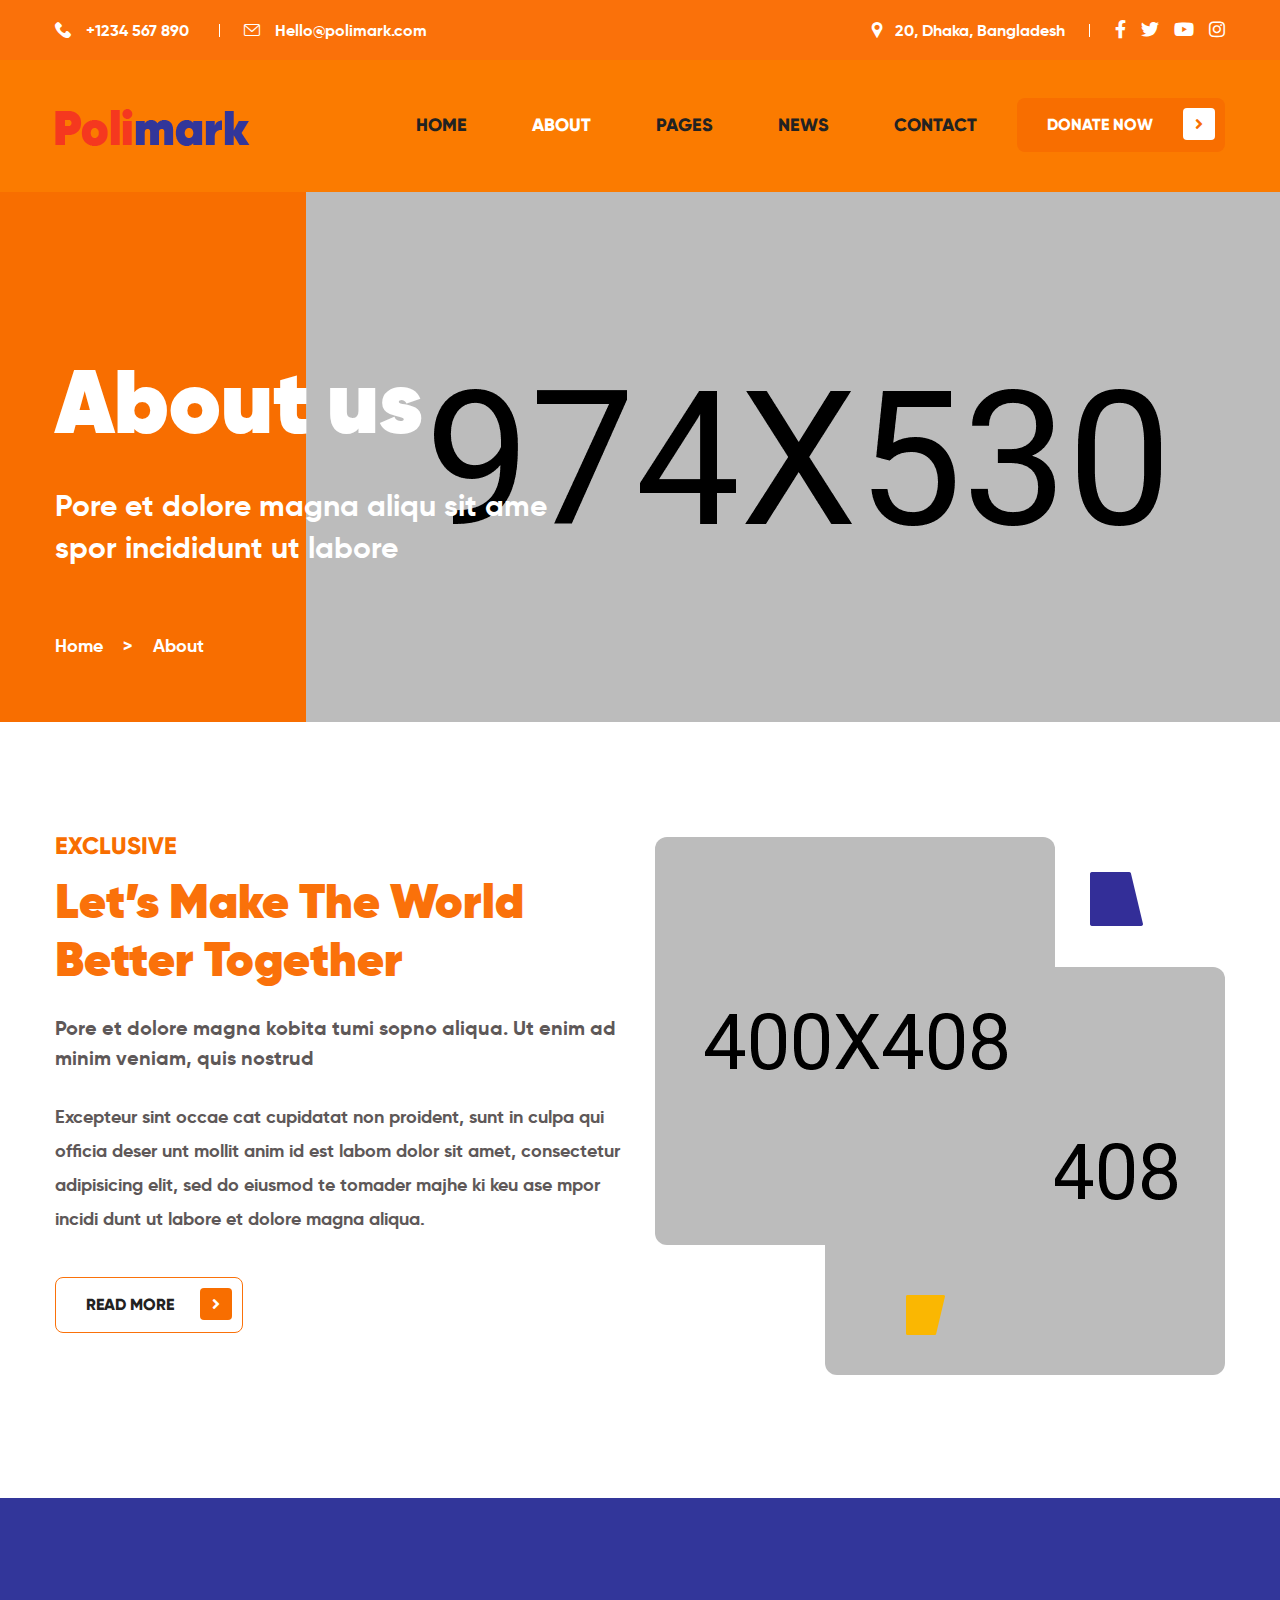
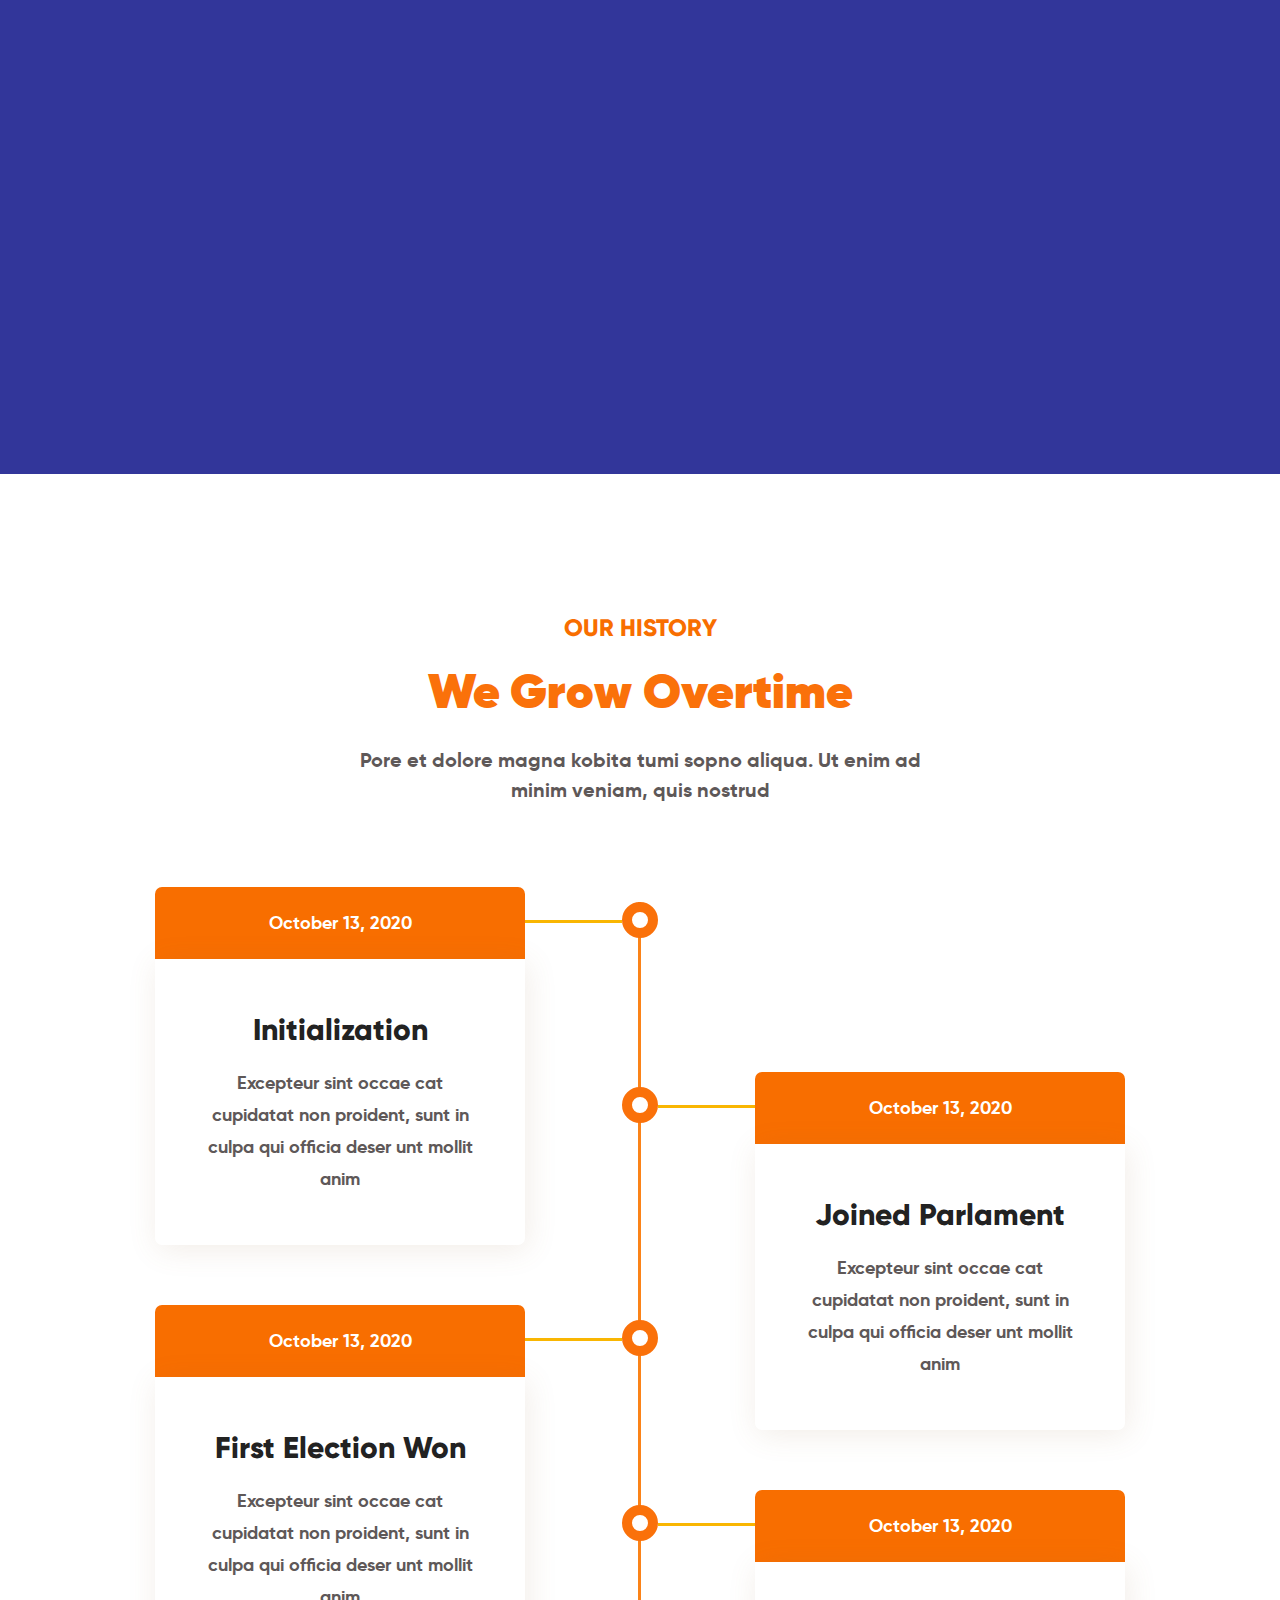
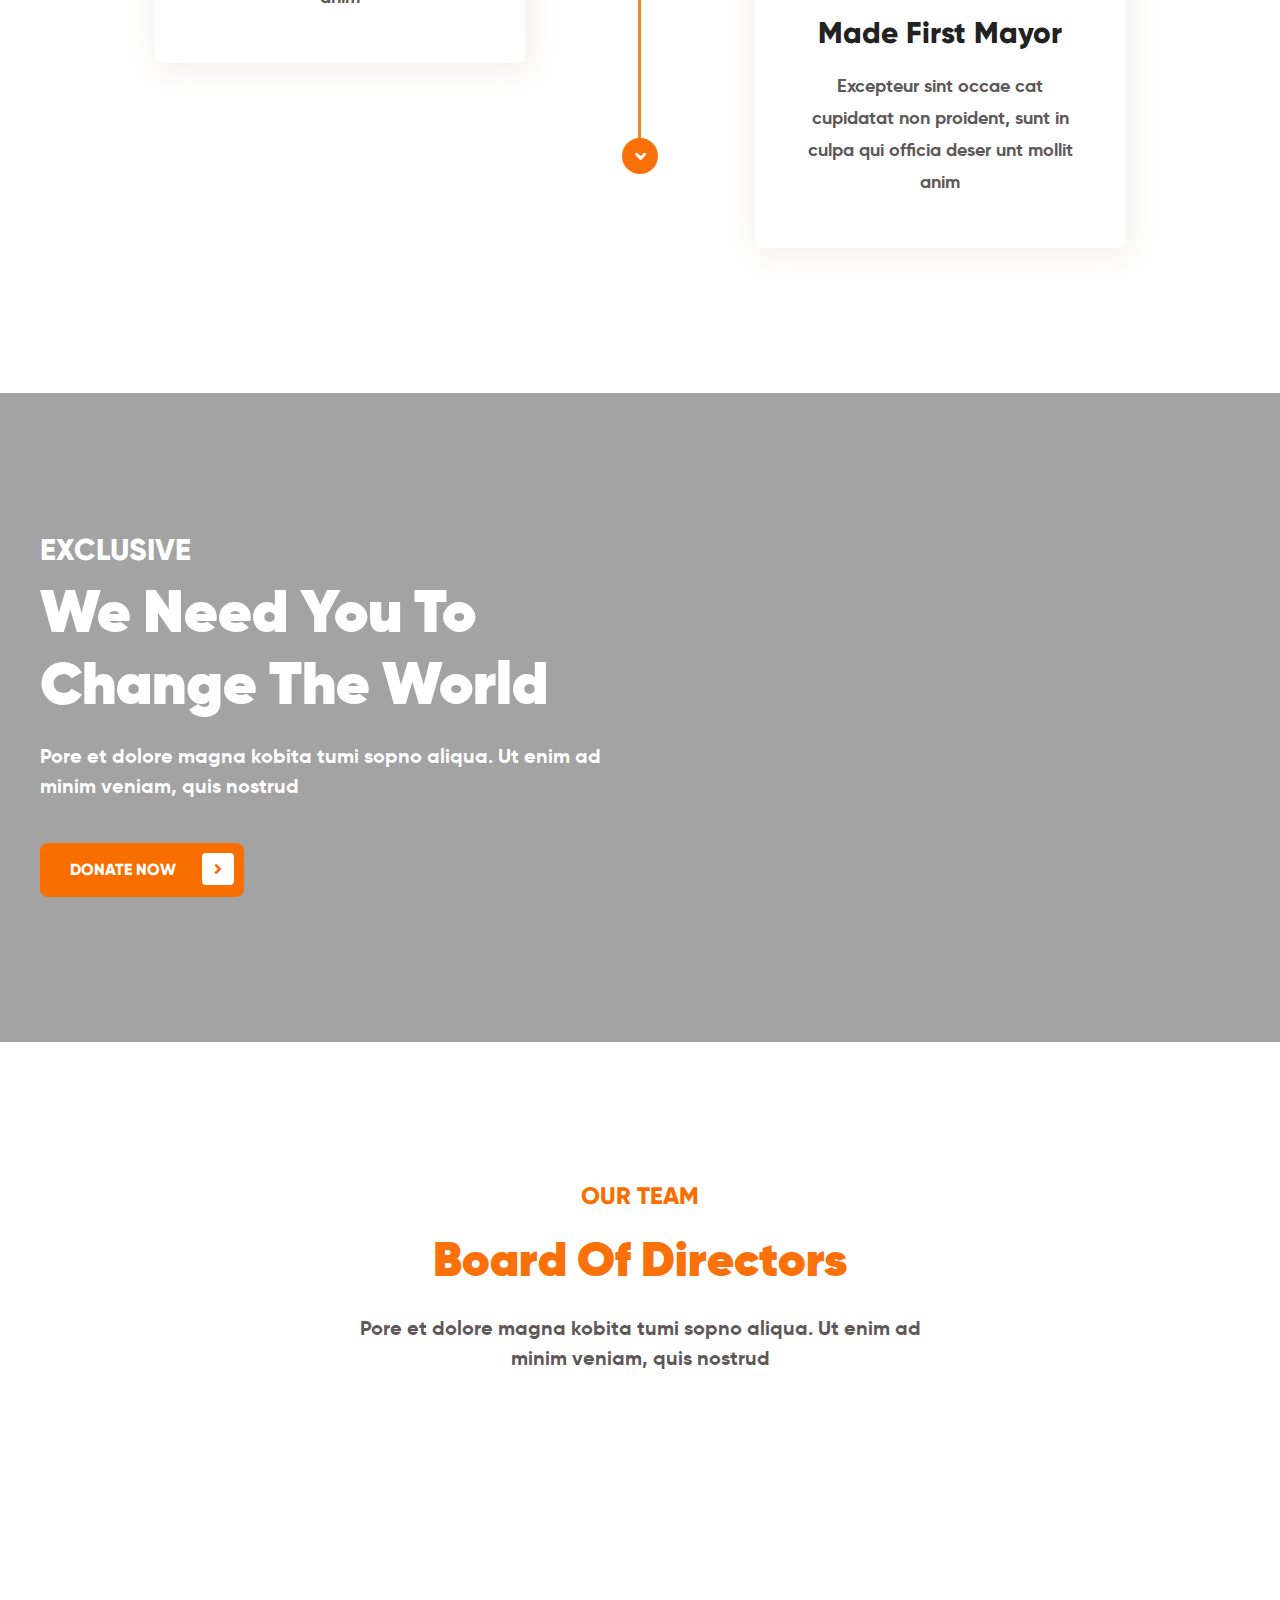
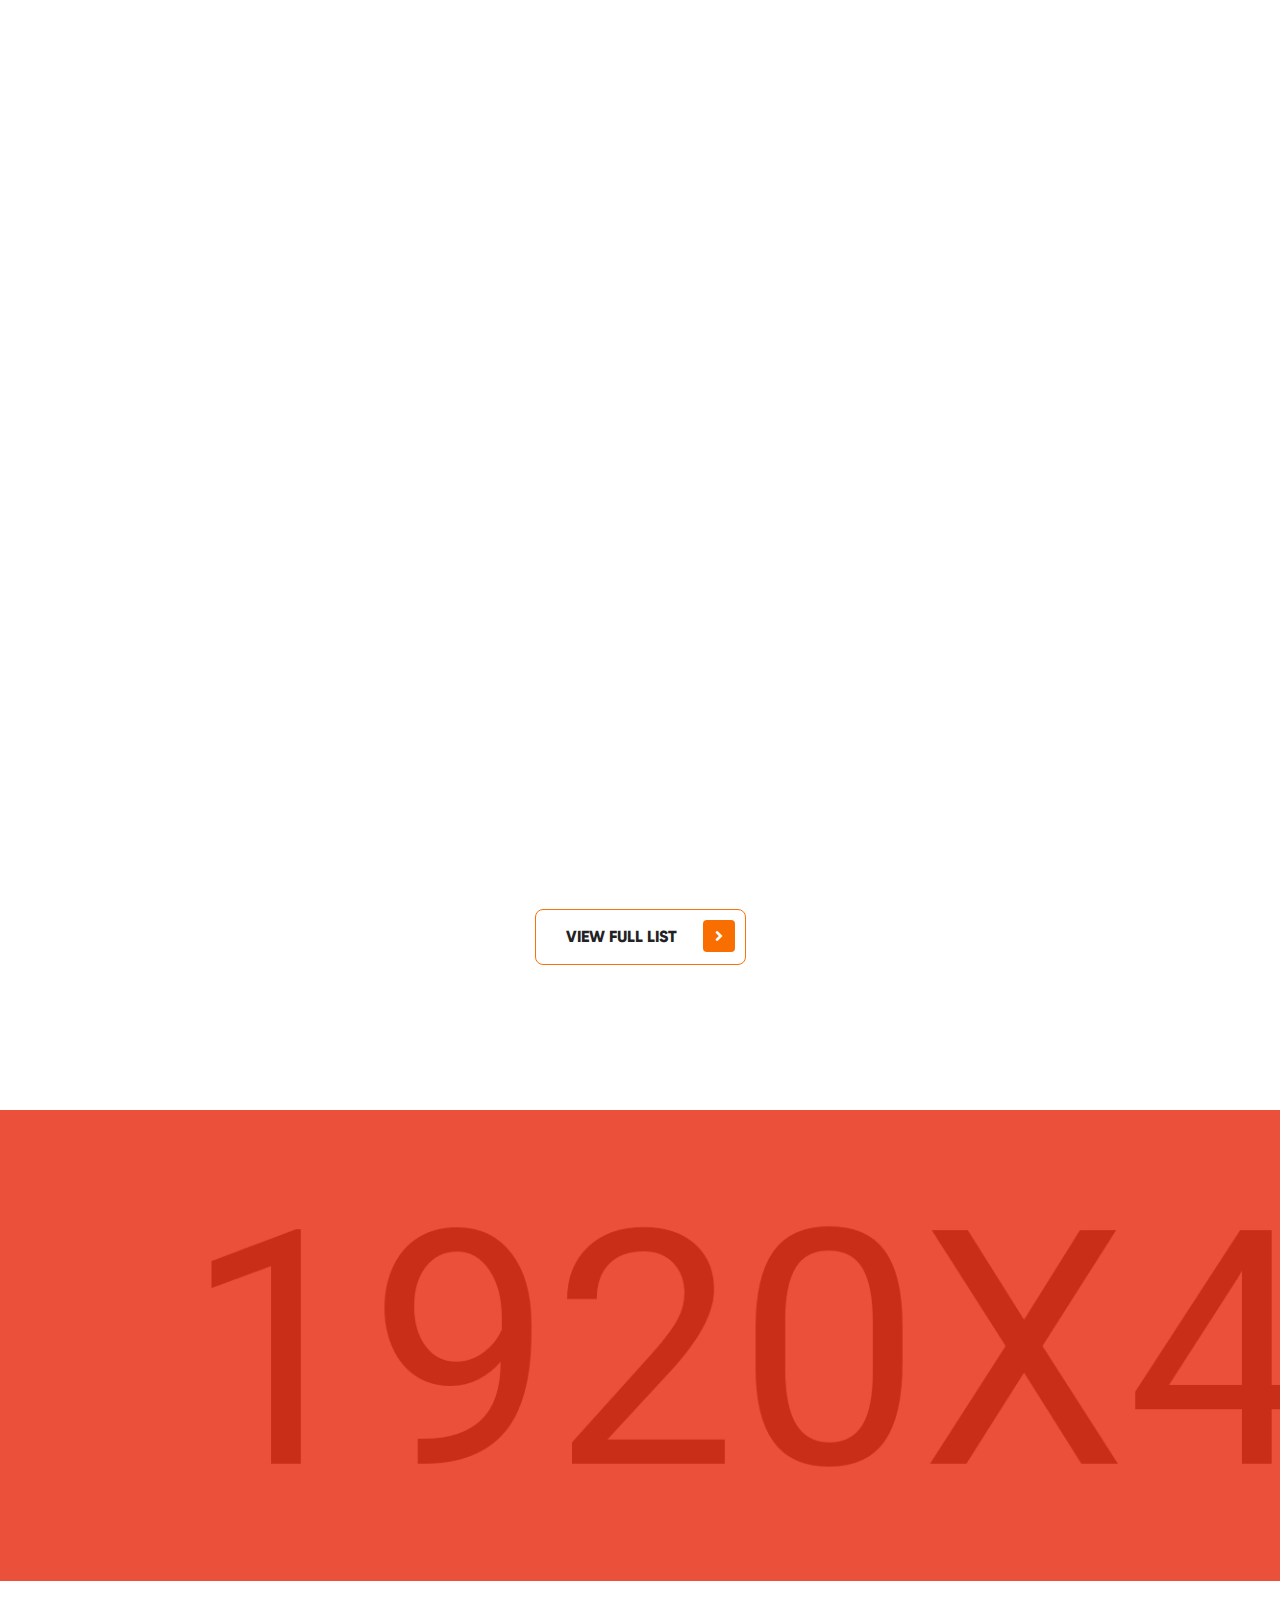
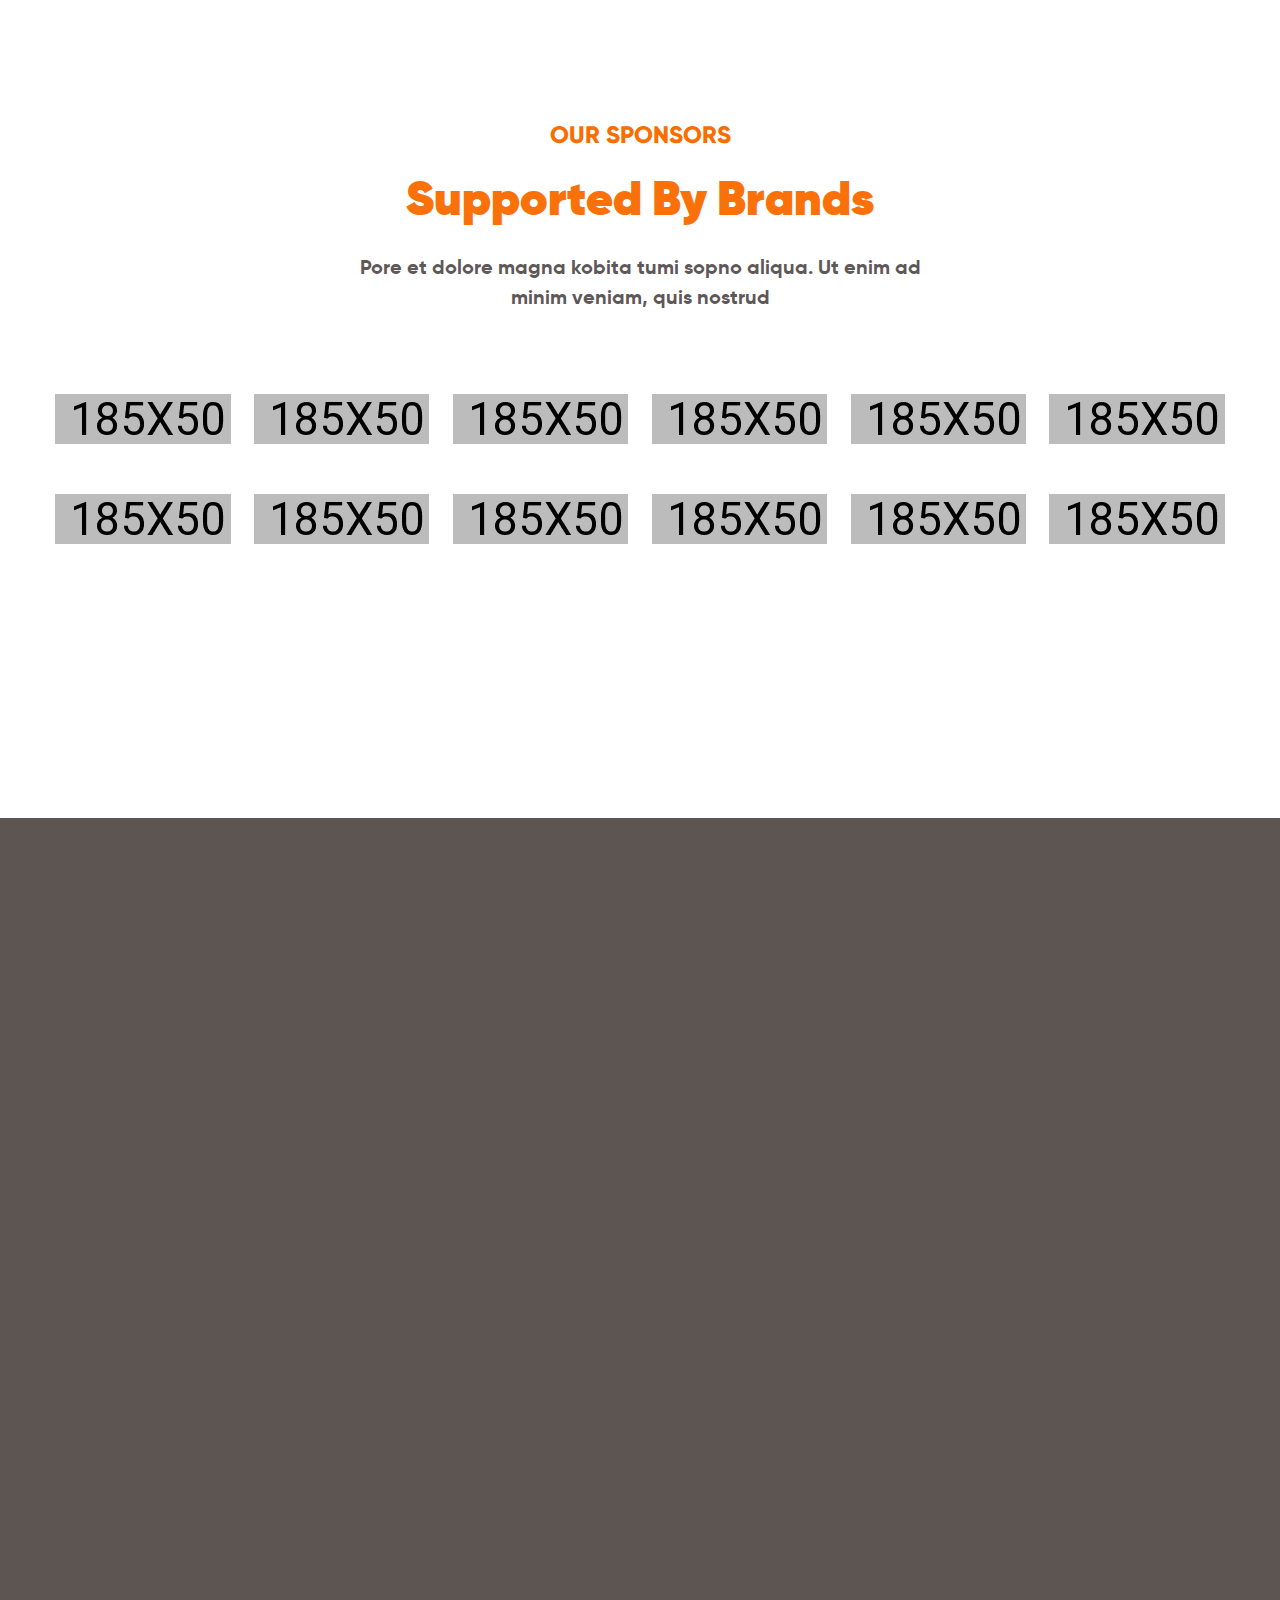
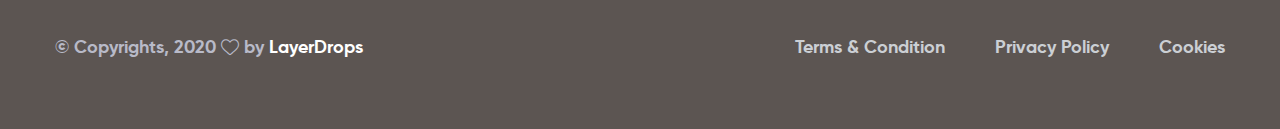
==== about.html @ 507a8dd0 "Initial commit" ====
<!DOCTYPE html>
<html lang="en">

<head>
    <meta charset="UTF-8">
    <meta name="viewport" content="width=device-width, initial-scale=1.0">
    <meta http-equiv="X-UA-Compatible" content="ie=edge">
    <title>About || Polimark || Polimark Form HTML Template</title>
    <link rel="apple-touch-icon" sizes="180x180" href="assets/images/favicons/apple-touch-icon.png">
    <link rel="icon" type="image/png" sizes="32x32" href="assets/images/favicons/favicon-32x32.png">
    <link rel="icon" type="image/png" sizes="16x16" href="assets/images/favicons/favicon-16x16.png">
    <link rel="manifest" href="assets/images/favicons/site.webmanifest">

    <!-- Fonts-->
    <link rel="preconnect" href="https://fonts.gstatic.com">
    <link
        href="https://fonts.googleapis.com/css2?family=Roboto:ital,wght@0,100;0,300;0,400;0,500;0,700;0,900;1,100;1,300;1,400;1,500;1,700;1,900&display=swap"
        rel="stylesheet">

    <!-- Css-->
    <link rel="stylesheet" href="assets/css/animate.min.css">
    <link rel="stylesheet" href="assets/css/bootstrap.min.css">
    <link rel="stylesheet" href="assets/css/owl.carousel.min.css">
    <link rel="stylesheet" href="assets/css/owl.theme.default.min.css">
    <link rel="stylesheet" href="assets/css/magnific-popup.css">
    <link rel="stylesheet" href="assets/css/fontawesome-all.min.css">
    <link rel="stylesheet" href="assets/css/swiper.min.css">
    <link rel="stylesheet" href="assets/css/bootstrap-select.min.css">
    <link rel="stylesheet" href="assets/css/jarallax.css">

    <link rel="stylesheet" href="assets/css/jquery.mCustomScrollbar.min.css">
    <link rel="stylesheet" href="assets/css/bootstrap-datepicker.min.css">
    <link rel="stylesheet" href="assets/css/vegas.min.css">
    <link rel="stylesheet" href="assets/css/nouislider.min.css">
    <link rel="stylesheet" href="assets/css/nouislider.pips.css">
    <link rel="stylesheet" href="assets/css/polimark.css">
    <link rel="stylesheet" href="assets/css/gilroy-fonts.css">
    <!-- Template styles -->
    <link rel="stylesheet" href="assets/css/style.css">
    <link rel="stylesheet" href="assets/css/responsive.css">

</head>

<body>

    <div class="preloader">
        <img src="assets/images/loader.png" class="preloader__image" alt="">
    </div><!-- /.preloader -->

    <div class="page-wrapper">


        <div class="site-header__header-one-wrap three clearfix">

            <div class="header_top_three">
                <div class="container">
                    <div class="header_top_three_inner clearfix">

                        <div class="header_top_three_inner_left float-left">
                            <ul class="header_top_three_inner_contact_info list-unstyled">
                                <li><a href="tel:+1234-567-890"><span class="icon-004-phone-call"></span>+1234 567
                                        890</a></li>
                                <li><a href="mailto:Hello@polimark.com"><span
                                            class="icon-003-envelope"></span>Hello@polimark.com</a></li>
                            </ul>
                        </div>

                        <div class="header_top_three_inner_right float-right">
                            <ul class="header_top_three_inner_address list-unstyled">
                                <li><span class="icon-005-pin"></span>20, Dhaka, Bangladesh</li>
                            </ul>
                            <div class="header_top_three_inner_right_social">
                                <div class="header_top_three_inner_right_social-list">
                                    <a href="#"><i class="fab fa-facebook-f"></i></a>
                                    <a href="#"><i class="fab fa-twitter"></i></a>
                                    <a href="#"><i class="fab fa-youtube"></i></a>
                                    <a href="#"><i class="fab fa-instagram"></i></a>
                                </div>
                            </div>
                        </div>

                    </div>
                </div>
            </div>

            <header class="main-nav__header-one">
                <div class="container">
                    <nav class="header-navigation one stricky">
                        <div class="container-box clearfix">
                            <!-- Brand and toggle get grouped for better mobile display -->
                            <div class="main-nav__left main-nav__left_one float-left">
                                <div class="logo_one">
                                    <a href="index.html" class="main-nav__logo">
                                        <img src="assets/images/resources/logo.png" class="main-logo"
                                            alt="Awesome Image">
                                    </a>
                                </div>
                                <a href="#" class="side-menu__toggler">
                                    <i class="fa fa-bars"></i>
                                </a>
                            </div>

                            <div class="main-nav__main-navigation one float-right">
                                <ul class=" main-nav__navigation-box float-left">
                                    <li class="dropdown">
                                        <a href="index.html">Home</a>
                                        <ul>
                                            <li><a href="index.html">Home 01</a></li>
                                            <li><a href="index2.html">Home 02</a></li>
                                            <li><a href="index3.html">Home 03</a></li>
                                            <li class="dropdown"><a href="#">Header Versions</a>
                                                <ul>
                                                    <li><a href="index.html">Header 01</a></li>
                                                    <li><a href="index2.html">Header 02</a></li>
                                                    <li><a href="index3.html">Header 03</a></li>
                                                </ul><!-- /.sub-menu -->
                                            </li>
                                        </ul><!-- /.sub-menu -->
                                    </li>
                                    <li class="current"><a href="about.html">About</a></li>
                                    <li class="dropdown">
                                        <a href="#">Pages</a>
                                        <ul>
                                            <li><a href="join-us.html">Join Us</a></li>
                                            <li><a href="donate.html">Donate</a></li>
                                            <li><a href="event.html">Events</a></li>
                                            <li><a href="event-details.html">Event Details</a></li>
                                            <li><a href="gallery.html">Gallery</a></li>
                                            <li><a href="members.html">Members</a></li>
                                        </ul><!-- /.sub-menu -->
                                    </li>
                                    <li class="dropdown">
                                        <a href="#">News</a>
                                        <ul>
                                            <li><a href="news.html">News</a></li>
                                            <li><a href="news-2.html">News Two</a></li>
                                            <li><a href="news-details.html">News Details</a></li>
                                        </ul><!-- /.sub-menu -->
                                    </li>
                                    <li>
                                        <a href="contact.html">Contact</a>
                                    </li>
                                </ul>
                                <div class="main-nav__right main-nav__right_one float-left">
                                    <div class="header_btn_1">
                                        <a href="donate.html" class="thm-btn">Donate Now <i
                                                class="fa fa-angle-right"></i></a>
                                    </div>
                                </div>
                            </div><!-- /.navbar-collapse -->
                        </div>
                    </nav>
                </div>
            </header>
        </div>


        <!--Page Header Start-->
        <section class="page-header">
            <div class="page-header-bg" style="background-image: url(assets/images/resources/page-header-about-bg.png)">
            </div>
            <div class="container">
                <div class="row">
                    <div class="col-xl-12">
                        <div class="page-header-content">
                            <h2>About us</h2>
                            <p>Pore et dolore magna aliqu sit ame<br>spor incididunt ut labore</p>
                            <ul class="thm-breadcrumb list-unstyled">
                                <li><a href="index.html">Home</a></li>
                                <li><span>></span></li>
                                <li><span>About</span></li>
                            </ul>
                        </div>
                    </div>
                </div>
            </div>
        </section>
        <!--Page Header Start-->

        <!--About two Start-->
        <section class="about_one two">
            <div class="container">
                <div class="row">
                    <div class="col-xl-6 col-lg-6">
                        <div class="about_one_left">
                            <div class="block-title text-left">
                                <h4>Exclusive</h4>
                                <h2>Let’s make the world better together</h2>
                                <p class="block-title-text">Pore et dolore magna kobita tumi sopno aliqua. Ut enim ad
                                    minim veniam, quis nostrud</p>
                            </div>
                            <div class="about_one_left_text">
                                <p>Excepteur sint occae cat cupidatat non proident, sunt in culpa qui officia deser unt
                                    mollit anim id est labom dolor sit amet, consectetur adipisicing elit, sed do
                                    eiusmod te tomader majhe ki keu ase mpor incidi dunt ut labore et dolore magna
                                    aliqua.</p>
                            </div>
                            <div class="top_section_one_preface_btn about_one_btn">
                                <a href="members.html" class="thm-btn">Read More<i class="fa fa-angle-right"></i></a>
                            </div>
                        </div>
                    </div>
                    <div class="col-xl-6 col-lg-6">
                        <div class="about_one_right">
                            <div class="about_one_right_img">
                                <img src="assets/images/about/about-one-img-1.jpg" alt="">
                                <div class="about_one_right_last_img">
                                    <img src="assets/images/about/about-one-img-2.jpg" alt="">
                                </div>
                            </div>
                        </div>
                    </div>
                </div>
            </div>
        </section>
        <!--About two End-->

        <!--Mission And Vission Three Start-->
        <section class="mission_and_vission_three four">
            <div class="container">
                <div class="row">
                    <div class="col-xl-4 col-lg-4">
                        <!--Mission And Vission Three Single-->
                        <div class="mission_and_vission_three_single wow fadeInUp" data-wow-delay="100ms">
                            <div class="mission_and_vission_three_icon">
                                <span class="icon-007-document"></span>
                            </div>
                            <div class="mission_and_vission_three_content">
                                <h3>Our Mission</h3>
                                <p>Excepteur sint occae cat cupidatat non proident, sunt in culpa qui officia deser unt
                                    mollit anim</p>
                            </div>
                            <div class="mission_and_vission_three_arrow">
                                <a href="about.html"><span class="icon-001-right-arrow"></span></a>
                            </div>
                        </div>
                    </div>
                    <div class="col-xl-4 col-lg-4">
                        <!--Mission And Vission Three Single-->
                        <div class="mission_and_vission_three_single wow fadeInUp" data-wow-delay="200ms">
                            <div class="mission_and_vission_three_icon">
                                <span class="icon-008-atomic"></span>
                            </div>
                            <div class="mission_and_vission_three_content">
                                <h3>Our Vission</h3>
                                <p>Excepteur sint occae cat cupidatat non proident, sunt in culpa qui officia deser unt
                                    mollit anim</p>
                            </div>
                            <div class="mission_and_vission_three_arrow">
                                <a href="event-details.html"><span class="icon-001-right-arrow"></span></a>
                            </div>
                        </div>
                    </div>
                    <div class="col-xl-4 col-lg-4">
                        <!--Mission And Vission Three Single-->
                        <div class="mission_and_vission_three_single wow fadeInUp" data-wow-delay="300ms">
                            <div class="mission_and_vission_three_icon">
                                <span class="icon-009-group"></span>
                            </div>
                            <div class="mission_and_vission_three_content">
                                <h3>Our Workplan</h3>
                                <p>Excepteur sint occae cat cupidatat non proident, sunt in culpa qui officia deser unt
                                    mollit anim</p>
                            </div>
                            <div class="mission_and_vission_three_arrow">
                                <a href="join-us.html"><span class="icon-001-right-arrow"></span></a>
                            </div>
                        </div>
                    </div>
                </div>
            </div>
        </section>
        <!--Mission And Vission Three End-->

        <!--History Start-->
        <section class="history">
            <div class="container">
                <div class="block-title text-center">
                    <h4>Our History</h4>
                    <h2>We grow overtime</h2>
                    <p class="block-title-text">Pore et dolore magna kobita tumi sopno aliqua. Ut enim ad<br> minim
                        veniam, quis nostrud</p>
                </div>
                <div class="history_box clearfix">
                    <ul class="list-unstyled history_main_box">
                        <li>
                            <div class="history_date_box">
                                <span>October 13, 2020</span>
                            </div>
                            <div class="history_content_box">
                                <h3>Initialization</h3>
                                <p>Excepteur sint occae cat cupidatat non proident, sunt in culpa qui officia deser unt
                                    mollit anim</p>
                            </div>
                        </li>
                        <li>
                            <div class="history_date_box">
                                <span>October 13, 2020</span>
                            </div>
                            <div class="history_content_box">
                                <h3>First Election Won</h3>
                                <p>Excepteur sint occae cat cupidatat non proident, sunt in culpa qui officia deser unt
                                    mollit anim</p>
                            </div>
                        </li>
                    </ul>
                    <div class="history_main_box_border"></div>


                    <ul class="list-unstyled history_main_box two">
                        <li>
                            <div class="history_date_box">
                                <span>October 13, 2020</span>
                            </div>
                            <div class="history_content_box">
                                <h3>Joined Parlament</h3>
                                <p>Excepteur sint occae cat cupidatat non proident, sunt in culpa qui officia deser unt
                                    mollit anim</p>
                            </div>
                        </li>
                        <li>
                            <div class="history_date_box">
                                <span>October 13, 2020</span>
                            </div>
                            <div class="history_content_box">
                                <h3>Made First Mayor</h3>
                                <p>Excepteur sint occae cat cupidatat non proident, sunt in culpa qui officia deser unt
                                    mollit anim</p>
                            </div>
                        </li>
                    </ul>
                </div>
            </div>
        </section>
        <!--History End-->

        <!--Featured Banner Start-->
        <section class="featured_banner jarallax" data-jarallax data-speed="0.2" data-imgPosition="50% 0%"
            style="background-image: url(assets/images/backgrounds/featured_banner_bg.jpg)">
            <div class="container">
                <div class="row">
                    <div class="featured_banner_inner">
                        <div class="block-title text-left">
                            <h4>Exclusive</h4>
                            <h2>We need you to<br>change the world</h2>
                            <p class="block-title-text">Pore et dolore magna kobita tumi sopno aliqua. Ut enim
                                ad<br>minim veniam, quis nostrud</p>
                        </div>
                        <div class="featured_banner_btn">
                            <a href="donate.html" class="thm-btn">Donate Now<i class="fa fa-angle-right"></i></a>
                        </div>
                    </div>
                </div>
            </div>
        </section>
        <!--Featured Banner End-->

        <!--Team One Start-->
        <section class="team_one">
            <div class="container">
                <div class="block-title text-center">
                    <h4>Our Team</h4>
                    <h2>Board of directors</h2>
                    <p class="block-title-text">Pore et dolore magna kobita tumi sopno aliqua. Ut enim ad<br>minim
                        veniam, quis nostrud</p>
                </div>
                <div class="row">
                    <div class="col-xl-4 col-lg-6 col-md-6">
                        <!--Team One Single-->
                        <div class="team_one_single wow fadeInLeft" data-wow-delay="100ms">
                            <div class="team_one_img">
                                <img src="assets/images/team/team_1_img_1.jpg" alt="">
                                <div class="team_one_icon">
                                    <a href="#"><span class="fab fa-linkedin-in"></span></a>
                                </div>
                            </div>
                            <div class="team_one_content">
                                <h3>Genevieve Santos</h3>
                                <p>Vice President</p>
                            </div>
                        </div>
                    </div>
                    <div class="col-xl-4 col-lg-6 col-md-6">
                        <!--Team One Single-->
                        <div class="team_one_single wow fadeInLeft" data-wow-delay="200ms">
                            <div class="team_one_img">
                                <img src="assets/images/team/team_1_img_2.jpg" alt="">
                                <div class="team_one_icon">
                                    <a href="#"><span class="fab fa-linkedin-in"></span></a>
                                </div>
                            </div>
                            <div class="team_one_content">
                                <h3>Lester Taylor</h3>
                                <p>Vice President</p>
                            </div>
                        </div>
                    </div>
                    <div class="col-xl-4 col-lg-6 col-md-6">
                        <!--Team One Single-->
                        <div class="team_one_single wow fadeInLeft" data-wow-delay="300ms">
                            <div class="team_one_img">
                                <img src="assets/images/team/team_1_img_3.jpg" alt="">
                                <div class="team_one_icon">
                                    <a href="#"><span class="fab fa-linkedin-in"></span></a>
                                </div>
                            </div>
                            <div class="team_one_content">
                                <h3>Georgie Patton</h3>
                                <p>Vice President</p>
                            </div>
                        </div>
                    </div>
                    <div class="col-xl-4 col-lg-6 col-md-6">
                        <!--Team One Single-->
                        <div class="team_one_single wow fadeInLeft" data-wow-delay="400ms">
                            <div class="team_one_img">
                                <img src="assets/images/team/team_1_img_4.jpg" alt="">
                                <div class="team_one_icon">
                                    <a href="#"><span class="fab fa-linkedin-in"></span></a>
                                </div>
                            </div>
                            <div class="team_one_content">
                                <h3>Edgar Holt</h3>
                                <p>Vice President</p>
                            </div>
                        </div>
                    </div>
                    <div class="col-xl-4 col-lg-6 col-md-6">
                        <!--Team One Single-->
                        <div class="team_one_single wow fadeInLeft" data-wow-delay="500ms">
                            <div class="team_one_img">
                                <img src="assets/images/team/team_1_img_5.jpg" alt="">
                                <div class="team_one_icon">
                                    <a href="#"><span class="fab fa-linkedin-in"></span></a>
                                </div>
                            </div>
                            <div class="team_one_content">
                                <h3>Duane Bell</h3>
                                <p>Vice President</p>
                            </div>
                        </div>
                    </div>
                    <div class="col-xl-4 col-lg-6 col-md-6">
                        <!--Team One Single-->
                        <div class="team_one_single wow fadeInLeft" data-wow-delay="600ms">
                            <div class="team_one_img">
                                <img src="assets/images/team/team_1_img_6.jpg" alt="">
                                <div class="team_one_icon">
                                    <a href="#"><span class="fab fa-linkedin-in"></span></a>
                                </div>
                            </div>
                            <div class="team_one_content">
                                <h3>Jacob Montgomery</h3>
                                <p>Vice President</p>
                            </div>
                        </div>
                    </div>
                </div>
                <div class="row">
                    <div class="col-xl-12">
                        <div class="top_section_one_preface_btn team_one_btn">
                            <a href="members.html" class="thm-btn">View Full List<i class="fa fa-angle-right"></i></a>
                        </div>
                    </div>
                </div>
            </div>
        </section>
        <!--Team One End-->

        <!--Funfacts Two Start-->
        <section class="funfacts_two" style="background-image: url(assets/images/backgrounds/funfacts_two_bg.jpg)">
            <div class="container">
                <div class="row">
                    <div class="col-xl-3 col-lg-6 col-md-6">
                        <!--Funfacts Two Single-->
                        <div class="funfacts_two_single wow fadeInLeft" data-wow-delay="100ms">
                            <div class="funfacts_two_iocn">
                                <i class="icon-009-group"></i>
                            </div>
                            <div class="funfacts_two_content">
                                <h2 class="counter">40</h2><span>K</span>
                                <p>Volunteer</p>
                            </div>
                        </div>
                    </div>
                    <div class="col-xl-3 col-lg-6 col-md-6">
                        <!--Funfacts Two Single-->
                        <div class="funfacts_two_single wow fadeInLeft" data-wow-delay="200ms">
                            <div class="funfacts_two_iocn">
                                <i class="icon-013-briefcase"></i>
                            </div>
                            <div class="funfacts_two_content">
                                <h2 class="counter">600</h2><span>+</span>
                                <p>Projects</p>
                            </div>
                        </div>
                    </div>
                    <div class="col-xl-3 col-lg-6 col-md-6">
                        <!--Funfacts Two Single-->
                        <div class="funfacts_two_single wow fadeInLeft" data-wow-delay="300ms">
                            <div class="funfacts_two_iocn">
                                <i class="icon-014-bag"></i>
                            </div>
                            <div class="funfacts_two_content">
                                <h2 class="counter">10</h2><span>M</span>
                                <p>Donations</p>
                            </div>
                        </div>
                    </div>
                    <div class="col-xl-3 col-lg-6 col-md-6">
                        <!--Funfacts Two Single-->
                        <div class="funfacts_two_single wow fadeInLeft" data-wow-delay="400ms">
                            <div class="funfacts_two_iocn">
                                <i class="icon-015-ribbon"></i>
                            </div>
                            <div class="funfacts_two_content">
                                <h2 class="counter">100</h2><span>+</span>
                                <p>Election Won</p>
                            </div>
                        </div>
                    </div>
                </div>
            </div>
        </section>
        <!--Funfacts Two End-->

        <!--Sponsors Start-->
        <section class="sponsors">
            <div class="container">
                <div class="block-title text-center">
                    <h4>Our Sponsors</h4>
                    <h2>Supported by brands</h2>
                    <p class="block-title-text">Pore et dolore magna kobita tumi sopno aliqua. Ut enim ad<br>minim
                        veniam, quis nostrud</p>
                </div>
                <div class="row">
                    <div class="col-xl-12">
                        <div class="sponsors_box">
                            <!--Sponsors Box Single-->
                            <div class="sponsors_box_single">
                                <a href="#"><img src="assets/images/brand/brand-img-1.png" alt=""></a>
                                <div class="sponsors_overly_box">
                                    <a href="#"><img src="assets/images/brand/overly-brand-img-1.png" alt=""></a>
                                </div>
                            </div>
                            <!--Sponsors Box Single-->
                            <div class="sponsors_box_single">
                                <a href="#"><img src="assets/images/brand/brand-img-2.png" alt=""></a>
                                <div class="sponsors_overly_box">
                                    <a href="#"><img src="assets/images/brand/overly-brand-img-2.png" alt=""></a>
                                </div>
                            </div>
                            <!--Sponsors Box Single-->
                            <div class="sponsors_box_single">
                                <a href="#"><img src="assets/images/brand/brand-img-3.png" alt=""></a>
                                <div class="sponsors_overly_box">
                                    <a href="#"><img src="assets/images/brand/overly-brand-img-3.png" alt=""></a>
                                </div>
                            </div>
                            <!--Sponsors Box Single-->
                            <div class="sponsors_box_single">
                                <a href="#"><img src="assets/images/brand/brand-img-4.png" alt=""></a>
                                <div class="sponsors_overly_box">
                                    <a href="#"><img src="assets/images/brand/overly-brand-img-4.png" alt=""></a>
                                </div>
                            </div>
                            <!--Sponsors Box Single-->
                            <div class="sponsors_box_single">
                                <a href="#"><img src="assets/images/brand/brand-img-5.png" alt=""></a>
                                <div class="sponsors_overly_box">
                                    <a href="#"><img src="assets/images/brand/overly-brand-img-5.png" alt=""></a>
                                </div>
                            </div>
                            <!--Sponsors Box Single-->
                            <div class="sponsors_box_single">
                                <a href="#"><img src="assets/images/brand/brand-img-6.png" alt=""></a>
                                <div class="sponsors_overly_box">
                                    <a href="#"><img src="assets/images/brand/overly-brand-img-6.png" alt=""></a>
                                </div>
                            </div>
                            <!--Sponsors Box Single-->
                            <div class="sponsors_box_single">
                                <a href="#"><img src="assets/images/brand/brand-img-7.png" alt=""></a>
                                <div class="sponsors_overly_box">
                                    <a href="#"><img src="assets/images/brand/overly-brand-img-7.png" alt=""></a>
                                </div>
                            </div>
                            <!--Sponsors Box Single-->
                            <div class="sponsors_box_single">
                                <a href="#"><img src="assets/images/brand/brand-img-8.png" alt=""></a>
                                <div class="sponsors_overly_box">
                                    <a href="#"><img src="assets/images/brand/overly-brand-img-8.png" alt=""></a>
                                </div>
                            </div>
                            <!--Sponsors Box Single-->
                            <div class="sponsors_box_single">
                                <a href="#"><img src="assets/images/brand/brand-img-9.png" alt=""></a>
                                <div class="sponsors_overly_box">
                                    <a href="#"><img src="assets/images/brand/overly-brand-img-9.png" alt=""></a>
                                </div>
                            </div>
                            <!--Sponsors Box Single-->
                            <div class="sponsors_box_single">
                                <a href="#"><img src="assets/images/brand/brand-img-10.png" alt=""></a>
                                <div class="sponsors_overly_box">
                                    <a href="#"><img src="assets/images/brand/overly-brand-img-10.png" alt=""></a>
                                </div>
                            </div>
                            <!--Sponsors Box Single-->
                            <div class="sponsors_box_single">
                                <a href="#"><img src="assets/images/brand/brand-img-11.png" alt=""></a>
                                <div class="sponsors_overly_box">
                                    <a href="#"><img src="assets/images/brand/overly-brand-img-11.png" alt=""></a>
                                </div>
                            </div>
                            <!--Sponsors Box Single-->
                            <div class="sponsors_box_single">
                                <a href="#"><img src="assets/images/brand/brand-img-12.png" alt=""></a>
                                <div class="sponsors_overly_box">
                                    <a href="#"><img src="assets/images/brand/overly-brand-img-12.png" alt=""></a>
                                </div>
                            </div>
                        </div>
                    </div>
                </div>
            </div>
        </section>
        <!--Sponsors End-->

        <section class="special_message three">
            <div class="container">
                <div class="row">
                    <div class="col-xl-12">
                        <div class="special_message_inner wow fadeInUp">
                            <div class="special_message_inner_content">
                                <h2>Lets fight with all injustice<br> and corruption </h2>
                            </div>
                            <div class="special_message_inner_btn">
                                <a href="join-us.html" class="thm-btn">Become A Volunteer<i
                                        class="fa fa-angle-right"></i></a>
                            </div>
                        </div>
                    </div>
                </div>
            </div>
        </section>

        <!--Site Footer Two Start-->
        <footer class="site_footer_three">
            <div class="container">
                <div class="site_footer_three_top">
                    <div class="row">
                        <div class="col-xl-12">
                            <div class="site_footer_three_inner">
                                <div class="site_footer_three_logo wow fadeInUp" data-wow-delay="100ms">
                                    <a href=""><img src="assets/images/resources/footer-logo.png" alt=""></a>
                                </div>
                                <div class="site_footer_three_top__social wow fadeInUp" data-wow-delay="200ms">
                                    <a href="#"><i class="fab fa-facebook-f"></i></a>
                                    <a href="#"><i class="fab fa-twitter"></i></a>
                                    <a href="#"><i class="fab fa-youtube"></i></a>
                                    <a href="#"><i class="fab fa-instagram"></i></a>
                                </div>
                            </div>
                        </div>
                    </div>
                </div>
                <div class="site_footer_three_bottom">
                    <div class="row">
                        <div class="col-xl-3 col-lg-6">
                            <div class="footer-widget__column footer_widget__stay_connected wow fadeInUp"
                                data-wow-delay="100ms">
                                <div class="site_footer_two_bottom_title">
                                    <h3>Stay Connected</h3>
                                </div>
                                <p class="stay_connected_text">Erosor sit amet, consectetur adip isicing elit, sed do
                                    eiusmod</p>
                                <ul class="footer-widget__address_two_list list-unstyled">
                                    <li>
                                        <div class="icon">
                                            <span class="icon-005-pin"></span>
                                        </div>
                                        <div class="text">
                                            <p>22/1 Envato, 88 Broklyn Street, New York. USA</p>
                                        </div>
                                    </li>
                                    <li>
                                        <div class="icon">
                                            <span class="icon-003-envelope"></span>
                                        </div>
                                        <div class="text">
                                            <p><a href="mailto:needhelp@polimark.com">needhelp@polimark.com</a></p>
                                        </div>
                                    </li>
                                    <li>
                                        <div class="icon">
                                            <span class="icon-004-phone-call"></span>
                                        </div>
                                        <div class="text">
                                            <p><a href="tel:123-456-098765">+123-456-098765</a></p>
                                        </div>
                                    </li>
                                </ul>
                            </div>
                        </div>
                        <div class="col-xl-2 col-lg-6">
                            <div class="footer-widget__column footer-widget__links_two three wow fadeInUp"
                                data-wow-delay="200ms">
                                <div class="site_footer_two_bottom_title">
                                    <h3>Links</h3>
                                </div>
                                <ul class="footer-widget__links_two_list list-unstyled">
                                    <li><a href="about.html">Our Story</a></li>
                                    <li><a href="members.html">Team</a></li>
                                    <li><a href="event-details.html">Mission</a></li>
                                    <li><a href="news.html">News</a></li>
                                    <li><a href="event.html">Election</a></li>
                                    <li><a href="members.html">Volunteers</a></li>
                                </ul>
                            </div>
                        </div>
                        <div class="col-xl-4 col-lg-6">
                            <div class="footer-widget__column footer-widget__our_campaign three wow fadeInUp"
                                data-wow-delay="300ms">
                                <div class="footer-widget__title">
                                    <h3>Our Campaign</h3>
                                </div>
                                <ul class="footer-widget__our_campaign_list list-unstyled">
                                    <li>
                                        <div class="footer-widget__our_campaign_image">
                                            <img src="assets/images/resources/campaign-1-img-1.jpg" alt="">
                                        </div>
                                        <div class="footer-widget__our_campaign_content">
                                            <h4>Politics <span>Oct 24, 2020</span></h4>
                                            <p><a href="news-details.html">When the music’s over turn off the light</a>
                                            </p>
                                        </div>
                                    </li>
                                    <li>
                                        <div class="footer-widget__our_campaign_image">
                                            <img src="assets/images/resources/campaign-1-img-2.jpg" alt="">
                                        </div>
                                        <div class="footer-widget__our_campaign_content">
                                            <h4>Charity <span>Oct 24, 2020</span></h4>
                                            <p><a href="news-details.html">When the music’s over turn off the light</a>
                                            </p>
                                        </div>
                                    </li>
                                </ul>
                            </div>
                        </div>
                        <div class="col-xl-3 col-lg-6">
                            <div class="footer-widget__column footer-widget__gallery wow fadeInUp"
                                data-wow-delay="400ms">
                                <div class="site_footer_two_bottom_title">
                                    <h3>gallery</h3>
                                </div>
                                <ul class="footer-widget-gallery-list list-unstyled">
                                    <li>
                                        <div class="gallery-img">
                                            <img src="assets/images/resources/footer-gallery-img-1.jpg" alt="">
                                            <div class="gallery-img-hover">
                                                <a href="#"><i class="fa fa-link"></i></a>
                                            </div>
                                        </div>
                                    </li>
                                    <li>
                                        <div class="gallery-img">
                                            <img src="assets/images/resources/footer-gallery-img-2.jpg" alt="">
                                            <div class="gallery-img-hover">
                                                <a href="#"><i class="fa fa-link"></i></a>
                                            </div>
                                        </div>
                                    </li>
                                    <li>
                                        <div class="gallery-img">
                                            <img src="assets/images/resources/footer-gallery-img-3.jpg" alt="">
                                            <div class="gallery-img-hover">
                                                <a href="#"><i class="fa fa-link"></i></a>
                                            </div>
                                        </div>
                                    </li>
                                    <li>
                                        <div class="gallery-img">
                                            <img src="assets/images/resources/footer-gallery-img-4.jpg" alt="">
                                            <div class="gallery-img-hover">
                                                <a href="#"><i class="fa fa-link"></i></a>
                                            </div>
                                        </div>
                                    </li>
                                    <li>
                                        <div class="gallery-img">
                                            <img src="assets/images/resources/footer-gallery-img-5.jpg" alt="">
                                            <div class="gallery-img-hover">
                                                <a href="#"><i class="fa fa-link"></i></a>
                                            </div>
                                        </div>
                                    </li>
                                    <li>
                                        <div class="gallery-img">
                                            <img src="assets/images/resources/footer-gallery-img-6.jpg" alt="">
                                            <div class="gallery-img-hover">
                                                <a href="#"><i class="fa fa-link"></i></a>
                                            </div>
                                        </div>
                                    </li>
                                </ul>
                            </div>
                        </div>
                    </div>
                </div>
                <div class="site_footer_one_menu">
                    <div class="site_footer_one_menu_Designed_by">
                        <p>© Copyrights, 2020<span class="icon-010-heart heart_icon"></span>by <span
                                class="name">LayerDrops</span></p>
                    </div>
                    <ul class="site_footer_one_menu_list list-unstyled">
                        <li><a href="#">Terms & Condition</a></li>
                        <li><a href="#">Privacy Policy</a></li>
                        <li><a href="#">Cookies</a></li>
                    </ul>
                </div>
            </div>
        </footer>
        <!--Site Footer Two End-->






    </div><!-- /.page-wrapper -->

    <a href="#" data-target="html" class="scroll-to-target scroll-to-top"><i class="fa fa-angle-up"></i></a>

    <div class="mobile-nav__wrapper">
        <div class="mobile-nav__overlay side-menu__toggler mobile-nav__toggler"></div>
        <div class="mobile-nav__content">
            <span class="mobile-nav__close side-menu__toggler mobile-nav__toggler">
                <i class="fa fa-times"></i>
            </span>
            <div class="logo-box">
                <a href="index.html" aria-label="logo image">
                    <img src="assets/images/resources/logo-2.png" alt="" />
                </a>
            </div>
            <!-- /.logo-box -->
            <div class="mobile-nav__container clearfix"></div>
            <!-- /.mobile-nav__container -->
            <ul class="mobile-nav__contact list-unstyled">
                <li>
                    <i class="icon-003-envelope"></i>
                    <a href="mailto:needhelp@polimark.com">needhelp@polimark.com</a>
                </li>
                <li>
                    <i class="icon-004-phone-call"></i>
                    <a href="tel:666-888-0000">666 888 0000</a>
                </li>
            </ul><!-- /.mobile-nav__contact -->
            <div class="mobile-nav__top">
                <div class="mobile-nav__social">
                    <a href="#" aria-label="twitter"><i class="fab fa-twitter"></i></a>
                    <a href="#" aria-label="facebook"><i class="fab fa-facebook-square"></i></a>
                    <a href="#" aria-label="pinterest"><i class="fab fa-pinterest-p"></i></a>
                    <a href="#" aria-label="instagram"><i class="fab fa-instagram"></i></a>
                </div><!-- /.mobile-nav__social -->
            </div><!-- /.mobile-nav__top -->
        </div>
    </div>



    <div class="search-popup">
        <div class="search-popup__overlay custom-cursor__overlay">
            <div class="cursor"></div>
            <div class="cursor-follower"></div>
        </div><!-- /.search-popup__overlay -->
        <div class="search-popup__inner">
            <form action="#" class="search-popup__form">
                <input type="text" name="search" placeholder="Type here to Search....">
                <button type="submit"><i class="fa fa-search"></i></button>
            </form>
        </div>
    </div>



    <script src="assets/js/jquery.min.js"></script>
    <script src="assets/js/bootstrap.bundle.min.js"></script>
    <script src="assets/js/owl.carousel.min.js"></script>
    <script src="assets/js/waypoints.min.js"></script>
    <script src="assets/js/jquery.counterup.min.js"></script>
    <script src="assets/js/TweenMax.min.js"></script>
    <script src="assets/js/wow.js"></script>
    <script src="assets/js/jquery.magnific-popup.min.js"></script>
    <script src="assets/js/jquery.ajaxchimp.min.js"></script>
    <script src="assets/js/swiper.min.js"></script>
    <script src="assets/js/typed-2.0.11.js"></script>
    <script src="assets/js/vegas.min.js"></script>
    <script src="assets/js/jquery.validate.min.js"></script>
    <script src="assets/js/bootstrap-select.min.js"></script>
    <script src="assets/js/countdown.min.js"></script>
    <script src="assets/js/jquery.mCustomScrollbar.concat.min.js"></script>
    <script src="assets/js/bootstrap-datepicker.min.js"></script>
    <script src="assets/js/nouislider.min.js"></script>
    <script src="assets/js/isotope.js"></script>
    <script src="assets/js/appear.js"></script>
    <script src="assets/js/jarallax.js"></script>
    <script src="http://maps.google.com/maps/api/js?key=AIzaSyATY4Rxc8jNvDpsK8ZetC7JyN4PFVYGCGM"></script>


    <!-- template scripts -->
    <script src="assets/js/theme.js"></script>


</body>

</html>
---- assets/css/jarallax.css ----
.jarallax {
    position: relative;
    z-index: 0;
}
.jarallax > .jarallax-img {
    position: absolute;
    object-fit: cover;
    /* support for plugin https://github.com/bfred-it/object-fit-images */
    font-family: 'object-fit: cover;';
    top: 0;
    left: 0;
    width: 100%;
    height: 100%;
    z-index: -1;
}
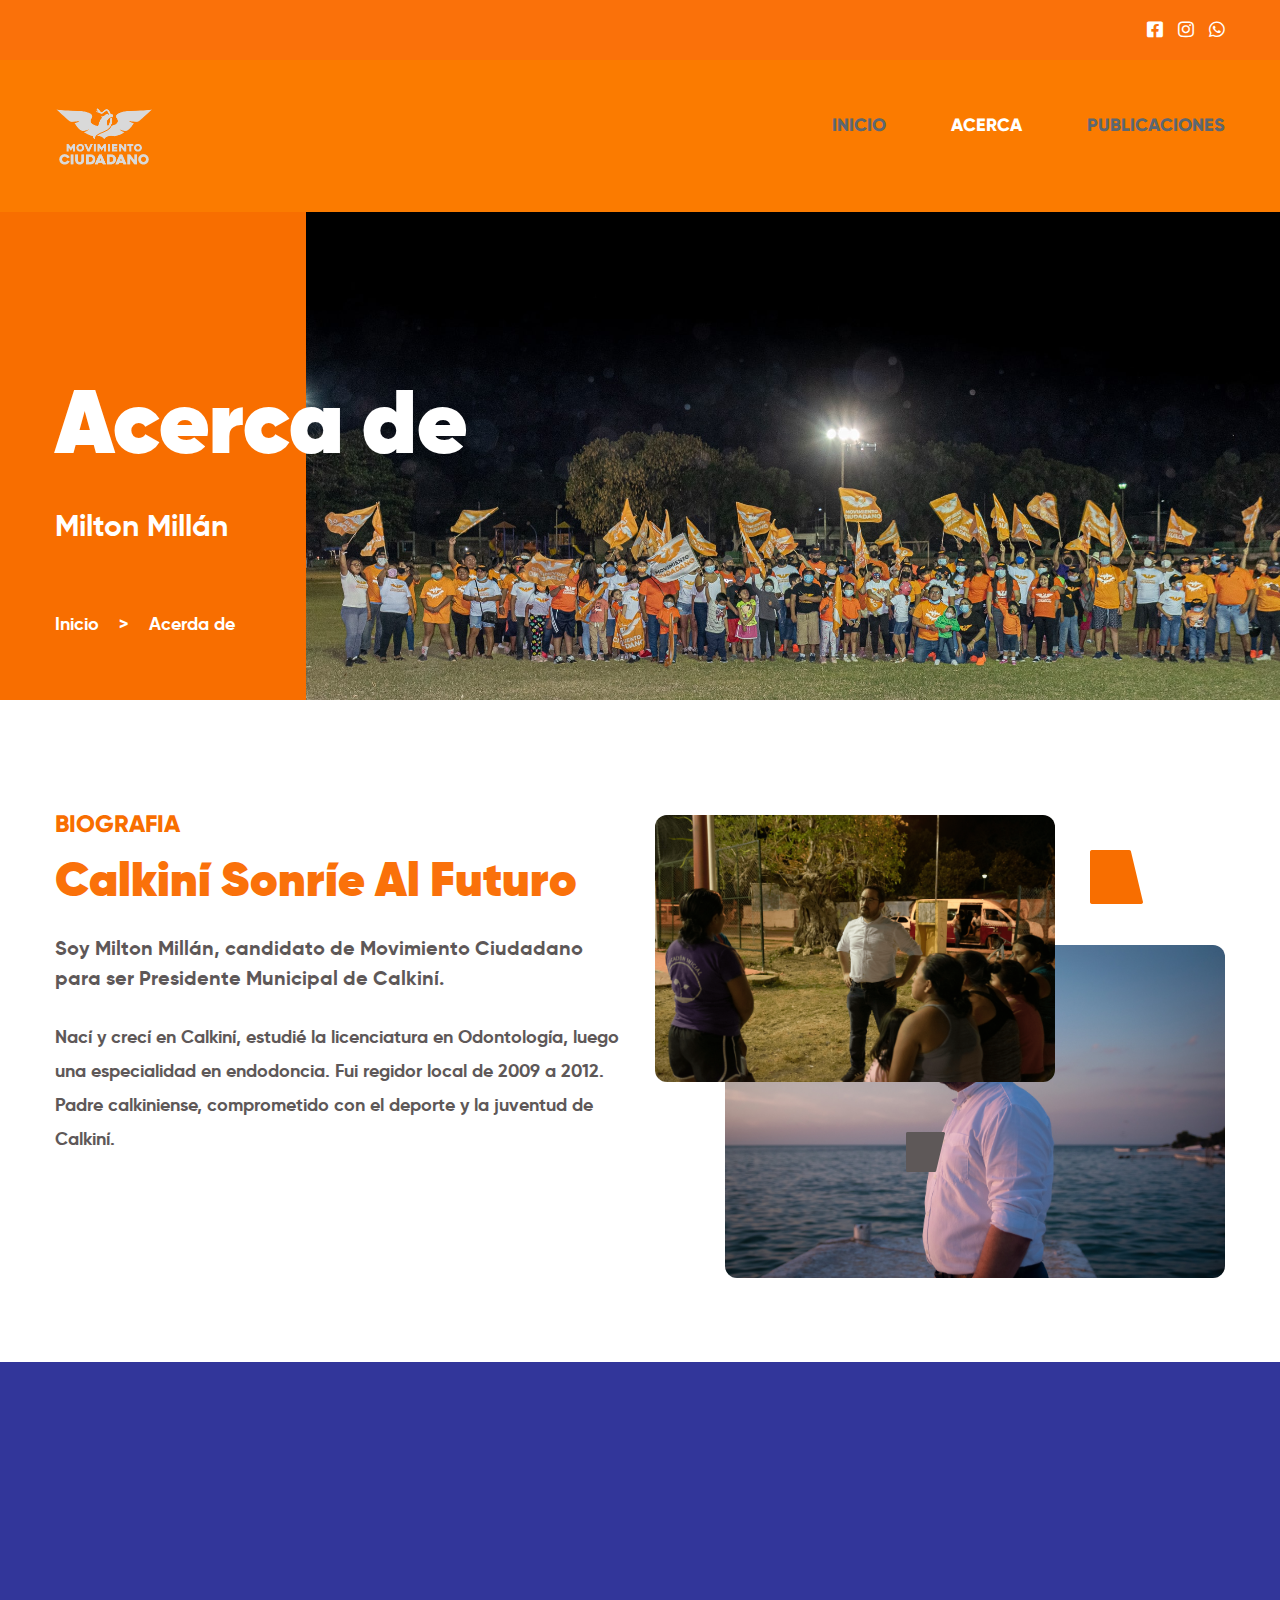
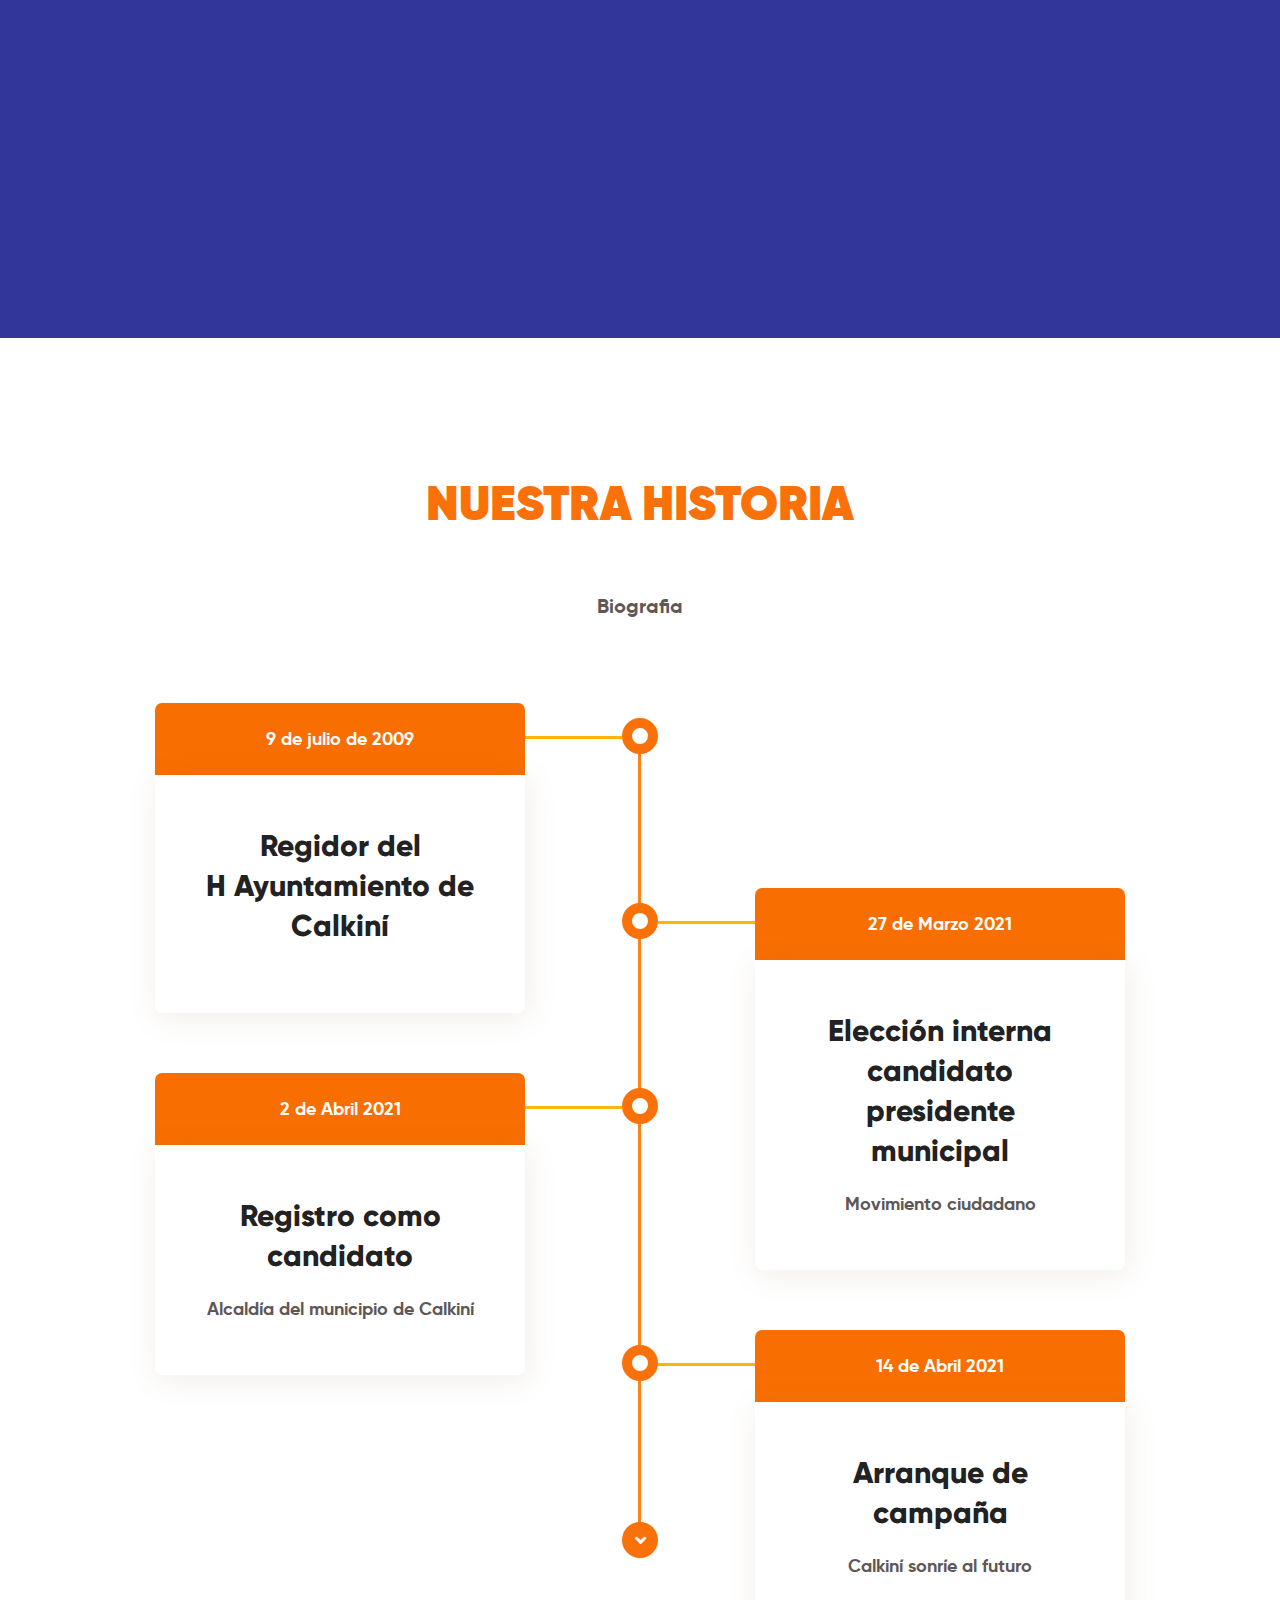
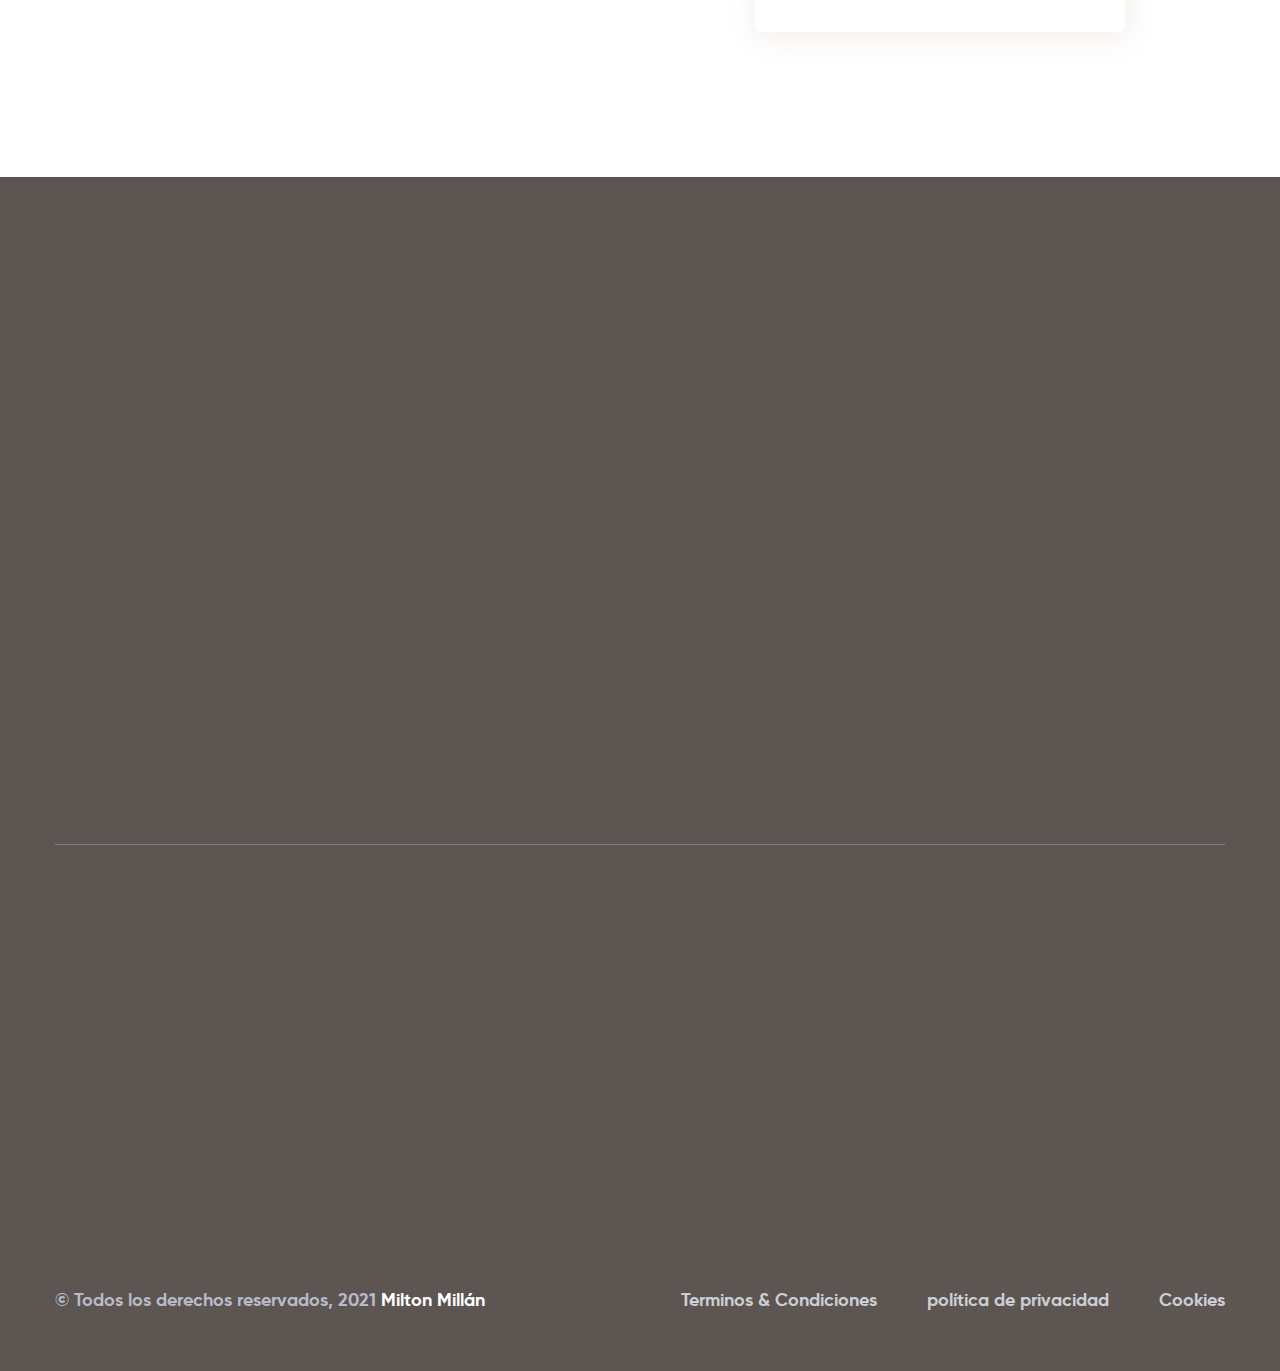
==== commit 360951d4: "acerca de" ====
--- a/about.html
+++ b/about.html
@@ -1,11 +1,11 @@
 <!DOCTYPE html>
-<html lang="en">
+<html lang="es">
 
 <head>
     <meta charset="UTF-8">
     <meta name="viewport" content="width=device-width, initial-scale=1.0">
     <meta http-equiv="X-UA-Compatible" content="ie=edge">
-    <title>About || Polimark || Polimark Form HTML Template</title>
+    <title>Milton Millán</title>
     <link rel="apple-touch-icon" sizes="180x180" href="assets/images/favicons/apple-touch-icon.png">
     <link rel="icon" type="image/png" sizes="32x32" href="assets/images/favicons/favicon-32x32.png">
     <link rel="icon" type="image/png" sizes="16x16" href="assets/images/favicons/favicon-16x16.png">
@@ -39,6 +39,34 @@
     <link rel="stylesheet" href="assets/css/style.css">
     <link rel="stylesheet" href="assets/css/responsive.css">
 
+    <script src="https://cdn.onesignal.com/sdks/OneSignalSDK.js" async=""></script>
+    <script>
+        var OneSignal = window.OneSignal || [];
+        OneSignal.push(function () {
+            OneSignal.init({
+                appId: "ec9fe516-f8f6-4081-b60b-e29dbbc72ac2",
+                promptOptions: {
+                    customlink: {
+                        enabled: true, /* Required to use the Custom Link */
+                        style: "button", /* Has value of 'button' or 'link' */
+                        size: "large", /* One of 'small', 'medium', or 'large' */
+                        color: {
+                            button: '#FA710A', /* Color of the button background if style = "button" */
+                            text: '#FFFFFF', /* Color of the prompt's text */
+                        },
+                        text: {
+                            subscribe: "Suscribirse", /* Prompt's text when not subscribed */
+                            
+                            explanation: "Ya estas Suscrito", /* Optional text appearing before the prompt button */
+                        },
+                        unsubscribeEnabled: false, /* Controls whether the prompt is visible after subscription */
+                    }
+                }
+            });
+        });
+    </script>
+
+
 </head>
 
 <body>
@@ -49,39 +77,44 @@
 
     <div class="page-wrapper">
 
-
-        <div class="site-header__header-one-wrap three clearfix">
-
+        <div class="site-header__header-one-wrap clearfix">
             <div class="header_top_three">
                 <div class="container">
                     <div class="header_top_three_inner clearfix">
 
                         <div class="header_top_three_inner_left float-left">
-                            <ul class="header_top_three_inner_contact_info list-unstyled">
-                                <li><a href="tel:+1234-567-890"><span class="icon-004-phone-call"></span>+1234 567
-                                        890</a></li>
-                                <li><a href="mailto:Hello@polimark.com"><span
-                                            class="icon-003-envelope"></span>Hello@polimark.com</a></li>
+                            <ul id="estado" class="header_top_three_inner_contact_info list-unstyled"
+                                style="color: white;">
+                                <script>
+                                    var estado = document.querySelector('#estado')
+                                    var clima = document.querySelector('#clima')
+
+                                    fetch('https://api.weatherapi.com/v1/current.json?key=8ac65309ca194f528bc193211211004&q=calkini-campeche-mexico')
+                                        .then(res => res.json())
+                                        .then(data => {
+                                            console.log(data)
+                                            estado.innerHTML = `<li><span class="fas fa-thermometer-half"></span>${data.current.temp_c} °C  ${data.location.name}, ${data.location.region}.</li>`;
+
+                                        })
+                                </script>
                             </ul>
                         </div>
 
                         <div class="header_top_three_inner_right float-right">
-                            <ul class="header_top_three_inner_address list-unstyled">
-                                <li><span class="icon-005-pin"></span>20, Dhaka, Bangladesh</li>
-                            </ul>
                             <div class="header_top_three_inner_right_social">
                                 <div class="header_top_three_inner_right_social-list">
-                                    <a href="#"><i class="fab fa-facebook-f"></i></a>
-                                    <a href="#"><i class="fab fa-twitter"></i></a>
-                                    <a href="#"><i class="fab fa-youtube"></i></a>
-                                    <a href="#"><i class="fab fa-instagram"></i></a>
-                                </div>
-                            </div>
-                        </div>
-
-                    </div>
-                </div>
-            </div>
+                                    
+                                    <a href="https://www.facebook.com/soymiltonmillan/" aria-label="facebook"><i class="fab fa-facebook-square"></i></a>
+                                    <a href="https://www.instagram.com/soymiltonmillan" aria-label="instagram"><i class="fab fa-instagram"></i></a>
+                                    <a href="#" aria-label="whatsapp"><i class="fab fa-whatsapp"></i></a>
+                                </div>
+                            </div>
+                        </div>
+
+                    </div>
+                </div>
+            </div>
+
 
             <header class="main-nav__header-one">
                 <div class="container">
@@ -91,70 +124,33 @@
                             <div class="main-nav__left main-nav__left_one float-left">
                                 <div class="logo_one">
                                     <a href="index.html" class="main-nav__logo">
-                                        <img src="assets/images/resources/logo.png" class="main-logo"
+                                        <img src="assets/images/logo-mc-ft.png" style="width: 50%;" class="main-logo"
                                             alt="Awesome Image">
                                     </a>
                                 </div>
                                 <a href="#" class="side-menu__toggler">
-                                    <i class="fa fa-bars"></i>
+                                    <i class="fa fa-bars" style="background-color: white;"></i>
                                 </a>
                             </div>
 
                             <div class="main-nav__main-navigation one float-right">
                                 <ul class=" main-nav__navigation-box float-left">
                                     <li class="dropdown">
-                                        <a href="index.html">Home</a>
-                                        <ul>
-                                            <li><a href="index.html">Home 01</a></li>
-                                            <li><a href="index2.html">Home 02</a></li>
-                                            <li><a href="index3.html">Home 03</a></li>
-                                            <li class="dropdown"><a href="#">Header Versions</a>
-                                                <ul>
-                                                    <li><a href="index.html">Header 01</a></li>
-                                                    <li><a href="index2.html">Header 02</a></li>
-                                                    <li><a href="index3.html">Header 03</a></li>
-                                                </ul><!-- /.sub-menu -->
-                                            </li>
-                                        </ul><!-- /.sub-menu -->
+                                        <a href="index.html">Inicio</a>
                                     </li>
-                                    <li class="current"><a href="about.html">About</a></li>
+                                    <li class="dropdown current"><a href="#">Acerca</a></li>
                                     <li class="dropdown">
-                                        <a href="#">Pages</a>
-                                        <ul>
-                                            <li><a href="join-us.html">Join Us</a></li>
-                                            <li><a href="donate.html">Donate</a></li>
-                                            <li><a href="event.html">Events</a></li>
-                                            <li><a href="event-details.html">Event Details</a></li>
-                                            <li><a href="gallery.html">Gallery</a></li>
-                                            <li><a href="members.html">Members</a></li>
-                                        </ul><!-- /.sub-menu -->
+                                        <a href="#">Publicaciones</a>
                                     </li>
-                                    <li class="dropdown">
-                                        <a href="#">News</a>
-                                        <ul>
-                                            <li><a href="news.html">News</a></li>
-                                            <li><a href="news-2.html">News Two</a></li>
-                                            <li><a href="news-details.html">News Details</a></li>
-                                        </ul><!-- /.sub-menu -->
-                                    </li>
-                                    <li>
-                                        <a href="contact.html">Contact</a>
-                                    </li>
+
                                 </ul>
-                                <div class="main-nav__right main-nav__right_one float-left">
-                                    <div class="header_btn_1">
-                                        <a href="donate.html" class="thm-btn">Donate Now <i
-                                                class="fa fa-angle-right"></i></a>
-                                    </div>
-                                </div>
+
                             </div><!-- /.navbar-collapse -->
                         </div>
                     </nav>
                 </div>
             </header>
         </div>
-
-
         <!--Page Header Start-->
         <section class="page-header">
             <div class="page-header-bg" style="background-image: url(assets/images/resources/page-header-about-bg.png)">
@@ -163,12 +159,12 @@
                 <div class="row">
                     <div class="col-xl-12">
                         <div class="page-header-content">
-                            <h2>About us</h2>
-                            <p>Pore et dolore magna aliqu sit ame<br>spor incididunt ut labore</p>
+                            <h2>Acerca de </h2>
+                            <p>Milton Millán </p>
                             <ul class="thm-breadcrumb list-unstyled">
-                                <li><a href="index.html">Home</a></li>
+                                <li><a href="index.html">Inicio</a></li>
                                 <li><span>></span></li>
-                                <li><span>About</span></li>
+                                <li><span>Acerda de</span></li>
                             </ul>
                         </div>
                     </div>
@@ -184,28 +180,24 @@
                     <div class="col-xl-6 col-lg-6">
                         <div class="about_one_left">
                             <div class="block-title text-left">
-                                <h4>Exclusive</h4>
-                                <h2>Let’s make the world better together</h2>
-                                <p class="block-title-text">Pore et dolore magna kobita tumi sopno aliqua. Ut enim ad
-                                    minim veniam, quis nostrud</p>
+                                <h4>Biografia</h4>
+                                <h2>Calkiní sonríe al futuro</h2>
+                                <p class="block-title-text">Soy Milton Millán, candidato de Movimiento Ciudadano para ser Presidente Municipal de Calkiní.</p>
                             </div>
                             <div class="about_one_left_text">
-                                <p>Excepteur sint occae cat cupidatat non proident, sunt in culpa qui officia deser unt
-                                    mollit anim id est labom dolor sit amet, consectetur adipisicing elit, sed do
-                                    eiusmod te tomader majhe ki keu ase mpor incidi dunt ut labore et dolore magna
-                                    aliqua.</p>
+                                <p>Nací y crecí en Calkiní, estudié la licenciatura en Odontología, luego una especialidad en endodoncia. Fui regidor local  de 2009 a 2012. Padre calkiniense, comprometido con el deporte y la juventud de Calkiní.</p>
                             </div>
                             <div class="top_section_one_preface_btn about_one_btn">
-                                <a href="members.html" class="thm-btn">Read More<i class="fa fa-angle-right"></i></a>
+                                
                             </div>
                         </div>
                     </div>
                     <div class="col-xl-6 col-lg-6">
                         <div class="about_one_right">
                             <div class="about_one_right_img">
-                                <img src="assets/images/about/about-one-img-1.jpg" alt="">
+                                <img src="assets/images/about/DSC_0239-min.png" alt="">
                                 <div class="about_one_right_last_img">
-                                    <img src="assets/images/about/about-one-img-2.jpg" alt="">
+                                    <img src="assets/images/about/DSC_0171-min.jpg" style="width: 500px;" alt="">
                                 </div>
                             </div>
                         </div>
@@ -226,7 +218,7 @@
                                 <span class="icon-007-document"></span>
                             </div>
                             <div class="mission_and_vission_three_content">
-                                <h3>Our Mission</h3>
+                                <h3>Nuestra misión</h3>
                                 <p>Excepteur sint occae cat cupidatat non proident, sunt in culpa qui officia deser unt
                                     mollit anim</p>
                             </div>
@@ -242,7 +234,7 @@
                                 <span class="icon-008-atomic"></span>
                             </div>
                             <div class="mission_and_vission_three_content">
-                                <h3>Our Vission</h3>
+                                <h3>Nuestra visión</h3>
                                 <p>Excepteur sint occae cat cupidatat non proident, sunt in culpa qui officia deser unt
                                     mollit anim</p>
                             </div>
@@ -258,7 +250,7 @@
                                 <span class="icon-009-group"></span>
                             </div>
                             <div class="mission_and_vission_three_content">
-                                <h3>Our Workplan</h3>
+                                <h3>Nuestro plan de trabajo</h3>
                                 <p>Excepteur sint occae cat cupidatat non proident, sunt in culpa qui officia deser unt
                                     mollit anim</p>
                             </div>
@@ -276,31 +268,28 @@
         <section class="history">
             <div class="container">
                 <div class="block-title text-center">
-                    <h4>Our History</h4>
-                    <h2>We grow overtime</h2>
-                    <p class="block-title-text">Pore et dolore magna kobita tumi sopno aliqua. Ut enim ad<br> minim
-                        veniam, quis nostrud</p>
+                    <h2>NUESTRA HISTORIA</h>
+                    <h4></h4>
+                    <p class="block-title-text">Biografia</p>
                 </div>
                 <div class="history_box clearfix">
                     <ul class="list-unstyled history_main_box">
                         <li>
                             <div class="history_date_box">
-                                <span>October 13, 2020</span>
+                                <span>9 de julio de 2009</span>
                             </div>
                             <div class="history_content_box">
-                                <h3>Initialization</h3>
-                                <p>Excepteur sint occae cat cupidatat non proident, sunt in culpa qui officia deser unt
-                                    mollit anim</p>
+                                <h3>Regidor del <br>H Ayuntamiento de Calkiní</h3>
+                                
                             </div>
                         </li>
                         <li>
                             <div class="history_date_box">
-                                <span>October 13, 2020</span>
+                                <span>2 de Abril 2021</span>
                             </div>
                             <div class="history_content_box">
-                                <h3>First Election Won</h3>
-                                <p>Excepteur sint occae cat cupidatat non proident, sunt in culpa qui officia deser unt
-                                    mollit anim</p>
+                                <h3>Registro como candidato</h3>
+                                <p>Alcaldía del municipio de Calkiní</p>
                             </div>
                         </li>
                     </ul>
@@ -310,22 +299,20 @@
                     <ul class="list-unstyled history_main_box two">
                         <li>
                             <div class="history_date_box">
-                                <span>October 13, 2020</span>
+                                <span>27 de Marzo 2021</span>
                             </div>
                             <div class="history_content_box">
-                                <h3>Joined Parlament</h3>
-                                <p>Excepteur sint occae cat cupidatat non proident, sunt in culpa qui officia deser unt
-                                    mollit anim</p>
+                                <h3>Elección interna candidato presidente municipal</h3>
+                                <p>Movimiento ciudadano</p>
                             </div>
                         </li>
                         <li>
                             <div class="history_date_box">
-                                <span>October 13, 2020</span>
+                                <span>14 de Abril 2021</span>
                             </div>
                             <div class="history_content_box">
-                                <h3>Made First Mayor</h3>
-                                <p>Excepteur sint occae cat cupidatat non proident, sunt in culpa qui officia deser unt
-                                    mollit anim</p>
+                                <h3>Arranque de campaña</h3>
+                                <p>Calkiní sonríe al futuro</p>
                             </div>
                         </li>
                     </ul>
@@ -334,583 +321,307 @@
         </section>
         <!--History End-->
 
-        <!--Featured Banner Start-->
-        <section class="featured_banner jarallax" data-jarallax data-speed="0.2" data-imgPosition="50% 0%"
-            style="background-image: url(assets/images/backgrounds/featured_banner_bg.jpg)">
-            <div class="container">
-                <div class="row">
-                    <div class="featured_banner_inner">
-                        <div class="block-title text-left">
-                            <h4>Exclusive</h4>
-                            <h2>We need you to<br>change the world</h2>
-                            <p class="block-title-text">Pore et dolore magna kobita tumi sopno aliqua. Ut enim
-                                ad<br>minim veniam, quis nostrud</p>
-                        </div>
-                        <div class="featured_banner_btn">
-                            <a href="donate.html" class="thm-btn">Donate Now<i class="fa fa-angle-right"></i></a>
-                        </div>
-                    </div>
-                </div>
-            </div>
-        </section>
-        <!--Featured Banner End-->
-
-        <!--Team One Start-->
-        <section class="team_one">
-            <div class="container">
-                <div class="block-title text-center">
-                    <h4>Our Team</h4>
-                    <h2>Board of directors</h2>
-                    <p class="block-title-text">Pore et dolore magna kobita tumi sopno aliqua. Ut enim ad<br>minim
-                        veniam, quis nostrud</p>
-                </div>
-                <div class="row">
-                    <div class="col-xl-4 col-lg-6 col-md-6">
-                        <!--Team One Single-->
-                        <div class="team_one_single wow fadeInLeft" data-wow-delay="100ms">
-                            <div class="team_one_img">
-                                <img src="assets/images/team/team_1_img_1.jpg" alt="">
-                                <div class="team_one_icon">
-                                    <a href="#"><span class="fab fa-linkedin-in"></span></a>
-                                </div>
-                            </div>
-                            <div class="team_one_content">
-                                <h3>Genevieve Santos</h3>
-                                <p>Vice President</p>
-                            </div>
-                        </div>
-                    </div>
-                    <div class="col-xl-4 col-lg-6 col-md-6">
-                        <!--Team One Single-->
-                        <div class="team_one_single wow fadeInLeft" data-wow-delay="200ms">
-                            <div class="team_one_img">
-                                <img src="assets/images/team/team_1_img_2.jpg" alt="">
-                                <div class="team_one_icon">
-                                    <a href="#"><span class="fab fa-linkedin-in"></span></a>
-                                </div>
-                            </div>
-                            <div class="team_one_content">
-                                <h3>Lester Taylor</h3>
-                                <p>Vice President</p>
-                            </div>
-                        </div>
-                    </div>
-                    <div class="col-xl-4 col-lg-6 col-md-6">
-                        <!--Team One Single-->
-                        <div class="team_one_single wow fadeInLeft" data-wow-delay="300ms">
-                            <div class="team_one_img">
-                                <img src="assets/images/team/team_1_img_3.jpg" alt="">
-                                <div class="team_one_icon">
-                                    <a href="#"><span class="fab fa-linkedin-in"></span></a>
-                                </div>
-                            </div>
-                            <div class="team_one_content">
-                                <h3>Georgie Patton</h3>
-                                <p>Vice President</p>
-                            </div>
-                        </div>
-                    </div>
-                    <div class="col-xl-4 col-lg-6 col-md-6">
-                        <!--Team One Single-->
-                        <div class="team_one_single wow fadeInLeft" data-wow-delay="400ms">
-                            <div class="team_one_img">
-                                <img src="assets/images/team/team_1_img_4.jpg" alt="">
-                                <div class="team_one_icon">
-                                    <a href="#"><span class="fab fa-linkedin-in"></span></a>
-                                </div>
-                            </div>
-                            <div class="team_one_content">
-                                <h3>Edgar Holt</h3>
-                                <p>Vice President</p>
-                            </div>
-                        </div>
-                    </div>
-                    <div class="col-xl-4 col-lg-6 col-md-6">
-                        <!--Team One Single-->
-                        <div class="team_one_single wow fadeInLeft" data-wow-delay="500ms">
-                            <div class="team_one_img">
-                                <img src="assets/images/team/team_1_img_5.jpg" alt="">
-                                <div class="team_one_icon">
-                                    <a href="#"><span class="fab fa-linkedin-in"></span></a>
-                                </div>
-                            </div>
-                            <div class="team_one_content">
-                                <h3>Duane Bell</h3>
-                                <p>Vice President</p>
-                            </div>
-                        </div>
-                    </div>
-                    <div class="col-xl-4 col-lg-6 col-md-6">
-                        <!--Team One Single-->
-                        <div class="team_one_single wow fadeInLeft" data-wow-delay="600ms">
-                            <div class="team_one_img">
-                                <img src="assets/images/team/team_1_img_6.jpg" alt="">
-                                <div class="team_one_icon">
-                                    <a href="#"><span class="fab fa-linkedin-in"></span></a>
-                                </div>
-                            </div>
-                            <div class="team_one_content">
-                                <h3>Jacob Montgomery</h3>
-                                <p>Vice President</p>
-                            </div>
-                        </div>
-                    </div>
-                </div>
-                <div class="row">
-                    <div class="col-xl-12">
-                        <div class="top_section_one_preface_btn team_one_btn">
-                            <a href="members.html" class="thm-btn">View Full List<i class="fa fa-angle-right"></i></a>
-                        </div>
-                    </div>
-                </div>
-            </div>
-        </section>
-        <!--Team One End-->
-
-        <!--Funfacts Two Start-->
-        <section class="funfacts_two" style="background-image: url(assets/images/backgrounds/funfacts_two_bg.jpg)">
-            <div class="container">
-                <div class="row">
-                    <div class="col-xl-3 col-lg-6 col-md-6">
-                        <!--Funfacts Two Single-->
-                        <div class="funfacts_two_single wow fadeInLeft" data-wow-delay="100ms">
-                            <div class="funfacts_two_iocn">
-                                <i class="icon-009-group"></i>
-                            </div>
-                            <div class="funfacts_two_content">
-                                <h2 class="counter">40</h2><span>K</span>
-                                <p>Volunteer</p>
-                            </div>
-                        </div>
-                    </div>
-                    <div class="col-xl-3 col-lg-6 col-md-6">
-                        <!--Funfacts Two Single-->
-                        <div class="funfacts_two_single wow fadeInLeft" data-wow-delay="200ms">
-                            <div class="funfacts_two_iocn">
-                                <i class="icon-013-briefcase"></i>
-                            </div>
-                            <div class="funfacts_two_content">
-                                <h2 class="counter">600</h2><span>+</span>
-                                <p>Projects</p>
-                            </div>
-                        </div>
-                    </div>
-                    <div class="col-xl-3 col-lg-6 col-md-6">
-                        <!--Funfacts Two Single-->
-                        <div class="funfacts_two_single wow fadeInLeft" data-wow-delay="300ms">
-                            <div class="funfacts_two_iocn">
-                                <i class="icon-014-bag"></i>
-                            </div>
-                            <div class="funfacts_two_content">
-                                <h2 class="counter">10</h2><span>M</span>
-                                <p>Donations</p>
-                            </div>
-                        </div>
-                    </div>
-                    <div class="col-xl-3 col-lg-6 col-md-6">
-                        <!--Funfacts Two Single-->
-                        <div class="funfacts_two_single wow fadeInLeft" data-wow-delay="400ms">
-                            <div class="funfacts_two_iocn">
-                                <i class="icon-015-ribbon"></i>
-                            </div>
-                            <div class="funfacts_two_content">
-                                <h2 class="counter">100</h2><span>+</span>
-                                <p>Election Won</p>
-                            </div>
-                        </div>
-                    </div>
-                </div>
-            </div>
-        </section>
-        <!--Funfacts Two End-->
-
-        <!--Sponsors Start-->
-        <section class="sponsors">
-            <div class="container">
-                <div class="block-title text-center">
-                    <h4>Our Sponsors</h4>
-                    <h2>Supported by brands</h2>
-                    <p class="block-title-text">Pore et dolore magna kobita tumi sopno aliqua. Ut enim ad<br>minim
-                        veniam, quis nostrud</p>
-                </div>
-                <div class="row">
-                    <div class="col-xl-12">
-                        <div class="sponsors_box">
-                            <!--Sponsors Box Single-->
-                            <div class="sponsors_box_single">
-                                <a href="#"><img src="assets/images/brand/brand-img-1.png" alt=""></a>
-                                <div class="sponsors_overly_box">
-                                    <a href="#"><img src="assets/images/brand/overly-brand-img-1.png" alt=""></a>
-                                </div>
-                            </div>
-                            <!--Sponsors Box Single-->
-                            <div class="sponsors_box_single">
-                                <a href="#"><img src="assets/images/brand/brand-img-2.png" alt=""></a>
-                                <div class="sponsors_overly_box">
-                                    <a href="#"><img src="assets/images/brand/overly-brand-img-2.png" alt=""></a>
-                                </div>
-                            </div>
-                            <!--Sponsors Box Single-->
-                            <div class="sponsors_box_single">
-                                <a href="#"><img src="assets/images/brand/brand-img-3.png" alt=""></a>
-                                <div class="sponsors_overly_box">
-                                    <a href="#"><img src="assets/images/brand/overly-brand-img-3.png" alt=""></a>
-                                </div>
-                            </div>
-                            <!--Sponsors Box Single-->
-                            <div class="sponsors_box_single">
-                                <a href="#"><img src="assets/images/brand/brand-img-4.png" alt=""></a>
-                                <div class="sponsors_overly_box">
-                                    <a href="#"><img src="assets/images/brand/overly-brand-img-4.png" alt=""></a>
-                                </div>
-                            </div>
-                            <!--Sponsors Box Single-->
-                            <div class="sponsors_box_single">
-                                <a href="#"><img src="assets/images/brand/brand-img-5.png" alt=""></a>
-                                <div class="sponsors_overly_box">
-                                    <a href="#"><img src="assets/images/brand/overly-brand-img-5.png" alt=""></a>
-                                </div>
-                            </div>
-                            <!--Sponsors Box Single-->
-                            <div class="sponsors_box_single">
-                                <a href="#"><img src="assets/images/brand/brand-img-6.png" alt=""></a>
-                                <div class="sponsors_overly_box">
-                                    <a href="#"><img src="assets/images/brand/overly-brand-img-6.png" alt=""></a>
-                                </div>
-                            </div>
-                            <!--Sponsors Box Single-->
-                            <div class="sponsors_box_single">
-                                <a href="#"><img src="assets/images/brand/brand-img-7.png" alt=""></a>
-                                <div class="sponsors_overly_box">
-                                    <a href="#"><img src="assets/images/brand/overly-brand-img-7.png" alt=""></a>
-                                </div>
-                            </div>
-                            <!--Sponsors Box Single-->
-                            <div class="sponsors_box_single">
-                                <a href="#"><img src="assets/images/brand/brand-img-8.png" alt=""></a>
-                                <div class="sponsors_overly_box">
-                                    <a href="#"><img src="assets/images/brand/overly-brand-img-8.png" alt=""></a>
-                                </div>
-                            </div>
-                            <!--Sponsors Box Single-->
-                            <div class="sponsors_box_single">
-                                <a href="#"><img src="assets/images/brand/brand-img-9.png" alt=""></a>
-                                <div class="sponsors_overly_box">
-                                    <a href="#"><img src="assets/images/brand/overly-brand-img-9.png" alt=""></a>
-                                </div>
-                            </div>
-                            <!--Sponsors Box Single-->
-                            <div class="sponsors_box_single">
-                                <a href="#"><img src="assets/images/brand/brand-img-10.png" alt=""></a>
-                                <div class="sponsors_overly_box">
-                                    <a href="#"><img src="assets/images/brand/overly-brand-img-10.png" alt=""></a>
-                                </div>
-                            </div>
-                            <!--Sponsors Box Single-->
-                            <div class="sponsors_box_single">
-                                <a href="#"><img src="assets/images/brand/brand-img-11.png" alt=""></a>
-                                <div class="sponsors_overly_box">
-                                    <a href="#"><img src="assets/images/brand/overly-brand-img-11.png" alt=""></a>
-                                </div>
-                            </div>
-                            <!--Sponsors Box Single-->
-                            <div class="sponsors_box_single">
-                                <a href="#"><img src="assets/images/brand/brand-img-12.png" alt=""></a>
-                                <div class="sponsors_overly_box">
-                                    <a href="#"><img src="assets/images/brand/overly-brand-img-12.png" alt=""></a>
-                                </div>
-                            </div>
-                        </div>
-                    </div>
-                </div>
-            </div>
-        </section>
-        <!--Sponsors End-->
-
-        <section class="special_message three">
-            <div class="container">
-                <div class="row">
-                    <div class="col-xl-12">
-                        <div class="special_message_inner wow fadeInUp">
-                            <div class="special_message_inner_content">
-                                <h2>Lets fight with all injustice<br> and corruption </h2>
-                            </div>
-                            <div class="special_message_inner_btn">
-                                <a href="join-us.html" class="thm-btn">Become A Volunteer<i
-                                        class="fa fa-angle-right"></i></a>
-                            </div>
-                        </div>
-                    </div>
-                </div>
-            </div>
-        </section>
-
-        <!--Site Footer Two Start-->
-        <footer class="site_footer_three">
-            <div class="container">
-                <div class="site_footer_three_top">
-                    <div class="row">
-                        <div class="col-xl-12">
-                            <div class="site_footer_three_inner">
-                                <div class="site_footer_three_logo wow fadeInUp" data-wow-delay="100ms">
-                                    <a href=""><img src="assets/images/resources/footer-logo.png" alt=""></a>
-                                </div>
-                                <div class="site_footer_three_top__social wow fadeInUp" data-wow-delay="200ms">
-                                    <a href="#"><i class="fab fa-facebook-f"></i></a>
-                                    <a href="#"><i class="fab fa-twitter"></i></a>
-                                    <a href="#"><i class="fab fa-youtube"></i></a>
-                                    <a href="#"><i class="fab fa-instagram"></i></a>
-                                </div>
-                            </div>
-                        </div>
-                    </div>
-                </div>
-                <div class="site_footer_three_bottom">
-                    <div class="row">
-                        <div class="col-xl-3 col-lg-6">
-                            <div class="footer-widget__column footer_widget__stay_connected wow fadeInUp"
-                                data-wow-delay="100ms">
-                                <div class="site_footer_two_bottom_title">
-                                    <h3>Stay Connected</h3>
-                                </div>
-                                <p class="stay_connected_text">Erosor sit amet, consectetur adip isicing elit, sed do
-                                    eiusmod</p>
-                                <ul class="footer-widget__address_two_list list-unstyled">
-                                    <li>
-                                        <div class="icon">
-                                            <span class="icon-005-pin"></span>
-                                        </div>
-                                        <div class="text">
-                                            <p>22/1 Envato, 88 Broklyn Street, New York. USA</p>
-                                        </div>
-                                    </li>
-                                    <li>
-                                        <div class="icon">
-                                            <span class="icon-003-envelope"></span>
-                                        </div>
-                                        <div class="text">
-                                            <p><a href="mailto:needhelp@polimark.com">needhelp@polimark.com</a></p>
-                                        </div>
-                                    </li>
-                                    <li>
-                                        <div class="icon">
-                                            <span class="icon-004-phone-call"></span>
-                                        </div>
-                                        <div class="text">
-                                            <p><a href="tel:123-456-098765">+123-456-098765</a></p>
-                                        </div>
-                                    </li>
-                                </ul>
-                            </div>
-                        </div>
-                        <div class="col-xl-2 col-lg-6">
-                            <div class="footer-widget__column footer-widget__links_two three wow fadeInUp"
-                                data-wow-delay="200ms">
-                                <div class="site_footer_two_bottom_title">
-                                    <h3>Links</h3>
-                                </div>
-                                <ul class="footer-widget__links_two_list list-unstyled">
-                                    <li><a href="about.html">Our Story</a></li>
-                                    <li><a href="members.html">Team</a></li>
-                                    <li><a href="event-details.html">Mission</a></li>
-                                    <li><a href="news.html">News</a></li>
-                                    <li><a href="event.html">Election</a></li>
-                                    <li><a href="members.html">Volunteers</a></li>
-                                </ul>
-                            </div>
-                        </div>
-                        <div class="col-xl-4 col-lg-6">
-                            <div class="footer-widget__column footer-widget__our_campaign three wow fadeInUp"
-                                data-wow-delay="300ms">
-                                <div class="footer-widget__title">
-                                    <h3>Our Campaign</h3>
-                                </div>
-                                <ul class="footer-widget__our_campaign_list list-unstyled">
-                                    <li>
-                                        <div class="footer-widget__our_campaign_image">
-                                            <img src="assets/images/resources/campaign-1-img-1.jpg" alt="">
-                                        </div>
-                                        <div class="footer-widget__our_campaign_content">
-                                            <h4>Politics <span>Oct 24, 2020</span></h4>
-                                            <p><a href="news-details.html">When the music’s over turn off the light</a>
-                                            </p>
-                                        </div>
-                                    </li>
-                                    <li>
-                                        <div class="footer-widget__our_campaign_image">
-                                            <img src="assets/images/resources/campaign-1-img-2.jpg" alt="">
-                                        </div>
-                                        <div class="footer-widget__our_campaign_content">
-                                            <h4>Charity <span>Oct 24, 2020</span></h4>
-                                            <p><a href="news-details.html">When the music’s over turn off the light</a>
-                                            </p>
-                                        </div>
-                                    </li>
-                                </ul>
-                            </div>
-                        </div>
-                        <div class="col-xl-3 col-lg-6">
-                            <div class="footer-widget__column footer-widget__gallery wow fadeInUp"
-                                data-wow-delay="400ms">
-                                <div class="site_footer_two_bottom_title">
-                                    <h3>gallery</h3>
-                                </div>
-                                <ul class="footer-widget-gallery-list list-unstyled">
-                                    <li>
-                                        <div class="gallery-img">
-                                            <img src="assets/images/resources/footer-gallery-img-1.jpg" alt="">
-                                            <div class="gallery-img-hover">
-                                                <a href="#"><i class="fa fa-link"></i></a>
-                                            </div>
-                                        </div>
-                                    </li>
-                                    <li>
-                                        <div class="gallery-img">
-                                            <img src="assets/images/resources/footer-gallery-img-2.jpg" alt="">
-                                            <div class="gallery-img-hover">
-                                                <a href="#"><i class="fa fa-link"></i></a>
-                                            </div>
-                                        </div>
-                                    </li>
-                                    <li>
-                                        <div class="gallery-img">
-                                            <img src="assets/images/resources/footer-gallery-img-3.jpg" alt="">
-                                            <div class="gallery-img-hover">
-                                                <a href="#"><i class="fa fa-link"></i></a>
-                                            </div>
-                                        </div>
-                                    </li>
-                                    <li>
-                                        <div class="gallery-img">
-                                            <img src="assets/images/resources/footer-gallery-img-4.jpg" alt="">
-                                            <div class="gallery-img-hover">
-                                                <a href="#"><i class="fa fa-link"></i></a>
-                                            </div>
-                                        </div>
-                                    </li>
-                                    <li>
-                                        <div class="gallery-img">
-                                            <img src="assets/images/resources/footer-gallery-img-5.jpg" alt="">
-                                            <div class="gallery-img-hover">
-                                                <a href="#"><i class="fa fa-link"></i></a>
-                                            </div>
-                                        </div>
-                                    </li>
-                                    <li>
-                                        <div class="gallery-img">
-                                            <img src="assets/images/resources/footer-gallery-img-6.jpg" alt="">
-                                            <div class="gallery-img-hover">
-                                                <a href="#"><i class="fa fa-link"></i></a>
-                                            </div>
-                                        </div>
-                                    </li>
-                                </ul>
-                            </div>
-                        </div>
-                    </div>
-                </div>
-                <div class="site_footer_one_menu">
-                    <div class="site_footer_one_menu_Designed_by">
-                        <p>© Copyrights, 2020<span class="icon-010-heart heart_icon"></span>by <span
-                                class="name">LayerDrops</span></p>
-                    </div>
-                    <ul class="site_footer_one_menu_list list-unstyled">
-                        <li><a href="#">Terms & Condition</a></li>
-                        <li><a href="#">Privacy Policy</a></li>
-                        <li><a href="#">Cookies</a></li>
-                    </ul>
-                </div>
-            </div>
-        </footer>
-        <!--Site Footer Two End-->
-
-
-
-
-
-
-    </div><!-- /.page-wrapper -->
-
-    <a href="#" data-target="html" class="scroll-to-target scroll-to-top"><i class="fa fa-angle-up"></i></a>
-
-    <div class="mobile-nav__wrapper">
-        <div class="mobile-nav__overlay side-menu__toggler mobile-nav__toggler"></div>
-        <div class="mobile-nav__content">
-            <span class="mobile-nav__close side-menu__toggler mobile-nav__toggler">
-                <i class="fa fa-times"></i>
-            </span>
-            <div class="logo-box">
-                <a href="index.html" aria-label="logo image">
-                    <img src="assets/images/resources/logo-2.png" alt="" />
-                </a>
-            </div>
-            <!-- /.logo-box -->
-            <div class="mobile-nav__container clearfix"></div>
-            <!-- /.mobile-nav__container -->
-            <ul class="mobile-nav__contact list-unstyled">
-                <li>
-                    <i class="icon-003-envelope"></i>
-                    <a href="mailto:needhelp@polimark.com">needhelp@polimark.com</a>
-                </li>
-                <li>
-                    <i class="icon-004-phone-call"></i>
-                    <a href="tel:666-888-0000">666 888 0000</a>
-                </li>
-            </ul><!-- /.mobile-nav__contact -->
-            <div class="mobile-nav__top">
-                <div class="mobile-nav__social">
-                    <a href="#" aria-label="twitter"><i class="fab fa-twitter"></i></a>
-                    <a href="#" aria-label="facebook"><i class="fab fa-facebook-square"></i></a>
-                    <a href="#" aria-label="pinterest"><i class="fab fa-pinterest-p"></i></a>
-                    <a href="#" aria-label="instagram"><i class="fab fa-instagram"></i></a>
-                </div><!-- /.mobile-nav__social -->
-            </div><!-- /.mobile-nav__top -->
+<!--Site Footer One Start-->
+<footer class="site_footer_one">
+    <div class="container">
+        <div class="site_footer_one_top">
+            <div class="row">
+                <div class="col-xl-4 col-lg-4 wow fadeInUp">
+                    <div class="footer-widget__column footer-widget__our_campaign">
+                        <div class="footer-widget__title">
+                            <h3>Precampaña</h3>
+                        </div>
+                        <ul class="footer-widget__our_campaign_list list-unstyled">
+                            <li>
+                                <div class="footer-widget__our_campaign_image">
+                                    <img src="assets/images/resources/campaign-1-img-1.jpg" alt="">
+                                </div>
+                                <div class="footer-widget__our_campaign_content">
+                                    <h4>Reunion Virtual <span>Marzo 24, 2021</span></h4>
+                                    <p><a href="#">Lorem ipsum dolor sit amet consectetur.</a>
+                                    </p>
+                                </div>
+                            </li>
+                            <li>
+                                <div class="footer-widget__our_campaign_image">
+                                    <img src="assets/images/resources/campaign-1-img-2.jpg" alt="">
+                                </div>
+                                <div class="footer-widget__our_campaign_content">
+                                    <h4>Conociendo al candidato <span>Marzo 24, 2021</span></h4>
+                                    <p><a href="#">Lorem ipsum dolor sit amet consectetur.</a>
+                                    </p>
+                                </div>
+                            </li>
+                            <li>
+                                <div class="footer-widget__our_campaign_image">
+                                    <img src="assets/images/resources/campaign-1-img-3.jpg" alt="">
+                                </div>
+                                <div class="footer-widget__our_campaign_content">
+                                    <h4>Elección <span>Marzo 24, 2021</span></h4>
+                                    <p><a href="#">Lorem ipsum dolor sit amet consectetur.</a>
+                                    </p>
+                                </div>
+                            </li>
+                        </ul>
+                    </div>
+                </div>
+                <div class="col-xl-4 col-lg-4 wow fadeInUp" data-wow-delay="100ms">
+                    <div class="footer-widget__column footer-widget__our_campaign">
+                        <div class="footer-widget__title">
+                            <h3>Campaña</h3>
+                        </div>
+                        <ul class="footer-widget__our_campaign_list list-unstyled">
+                            <li>
+                                <div class="footer-widget__our_campaign_image">
+                                    <img src="assets/images/resources/campaign-2-img-1.jpg" alt="">
+                                </div>
+                                <div class="footer-widget__our_campaign_content">
+                                    <h4>Inicio de Campaña <span>Abril 01, 2021</span></h4>
+                                    <p><a href="#">Lorem ipsum dolor sit amet consectetur.</a>
+                                    </p>
+                                </div>
+                            </li>
+                            <li>
+                                <div class="footer-widget__our_campaign_image">
+                                    <img src="assets/images/resources/campaign-2-img-2.jpg" alt="">
+                                </div>
+                                <div class="footer-widget__our_campaign_content">
+                                    <h4>Escuchando a la gente <span>Abril 01, 2021</span></h4>
+                                    <p><a href="#">Lorem ipsum dolor sit amet consectetur.</a>
+                                    </p>
+                                </div>
+                            </li>
+                            <li>
+                                <div class="footer-widget__our_campaign_image">
+                                    <img src="assets/images/resources/campaign-2-img-3.jpg" alt="">
+                                </div>
+                                <div class="footer-widget__our_campaign_content">
+                                    <h4>Seguimos caminando <span>Abril 24, 2021</span></h4>
+                                    <p><a href="#">Lorem ipsum dolor sit amet consectetur.</a>
+                                    </p>
+                                </div>
+                            </li>
+                        </ul>
+                    </div>
+                </div>
+                <div class="col-xl-4 col-lg-4 wow fadeInUp" data-wow-delay="300ms">
+                    <div class="footer-widget__column footer-widget__featured_video">
+                        <div class="footer-widget__title">
+                            <h3>Video</h3>
+                        </div>
+                        <div class="footer-widget__featured_video_img">
+                            <img src="assets/images/resources/footer__featured_video_img_1.jpg" alt="">
+                            <div class="featured_video_btn_box">
+                                <a href="https://www.youtube.com/watch?v=i9E_Blai8vk"
+                                    class="featured_video_btn video-popup"><i class="icon-006-play"></i></a>
+                            </div>
+                        </div>
+                        <div class="footer-widget__featured_video_text">
+                            <h4>Platica<span>Marzo 7, 2021</span></h4>
+                            <p>Lorem ipsum dolor sit amet consectetur.</p>
+                        </div>
+                    </div>
+                </div>
+            </div>
+        </div>
+        <div class="site_footer_one_bottom">
+            <div class="row">
+                <div class="col-xl-4 col-lg-4 col-md-6 wow fadeInUp" data-wow-delay="100ms">
+                    <div class="footer-widget__column footer-widget__about marb">
+                        <div class="footer-widget__about_logo">
+                            <a href=""><img src="assets/images/miltonwhite.png" style="width: 150px;"
+                                    alt=""></a>
+                        </div>
+                        <div class="footer-widget__about_logo_text">
+                            <p>¡Sonríe al futuro!</p>
+                        </div>
+                        <div class="site_footer_one_bottom__social">
+                            
+                            <a href="https://www.facebook.com/soymiltonmillan/"><i class="fab fa-facebook-square"></i></a>
+                            <a href="https://www.instagram.com/soymiltonmillan"><i class="fab fa-instagram"></i></a>
+                            <a href="#"><i class="fab fa-whatsapp"></i></a>
+
+                        </div>
+                    </div>
+                </div>
+                <div class="col-xl-4 col-lg-4 col-md-6 wow fadeInUp" data-wow-delay="200ms">
+                    <div class="footer-widget__column footer-widget__address marb">
+                        <div class="footer-widget__title_two">
+                            <h3>Dirección</h3>
+                        </div>
+                        <ul class="footer-widget__address_list list-unstyled">
+                            <li>
+                                <div class="icon">
+                                    <span class="icon-005-pin"></span>
+                                </div>
+                                <div class="text">
+                                    <p>Calkiní , Campeche, México.</p>
+                                </div>
+                            </li>
+                            <li>
+                                <div class="icon">
+                                    <span class="icon-003-envelope"></span>
+                                </div>
+                                <div class="text">
+                                    <p><a href="#">contacto@mail.com</a></p>
+                                </div>
+                            </li>
+                            <li>
+                                <div class="icon">
+                                    <span class="icon-004-phone-call"></span>
+                                </div>
+                                <div class="text">
+                                    <p><a href="tel:123-456-098765">+52 987-456-098765</a></p>
+                                </div>
+                            </li>
+                        </ul>
+                    </div>
+                </div>
+                <div class="col-xl-1 col-lg-1 col-md-6 wow fadeInUp" data-wow-delay="300ms">
+                    <div class="footer-widget__column footer-widget__links margin-b-30">
+                        <div class="footer-widget__title_two">
+                            <h3>Links</h3>
+                        </div>
+                        <ul class="footer-widget__links_list list-unstyled">
+                            <li><a href="#">Inicio</a></li>
+                            <li><a href="#">Acerca</a></li>
+                            <li><a href="#">Publicaciones</a></li>
+                            <li><a href="#">Contacto</a></li>
+
+                        </ul>
+                    </div>
+                </div>
+                <div class="col-xl-3 col-lg-3 col-md-6 wow fadeInUp" data-wow-delay="400ms">
+                    <div class="footer-widget__column footer-widget__Resource">
+                        <div class="footer-widget__title_two">
+                            <h3></h3>
+                        </div>
+                        <ul class="footer-widget__Resource__links_list list-unstyled">
+                            <li><a href="#"></a></li>
+                            <li><a href="#"></a></li>
+                            <li><a href="#"></a></li>
+                            <li><a href="#"></a></li>
+                        </ul>
+                    </div>
+                </div>
+            </div>
+        </div>
+        <div class="site_footer_one_menu">
+            <div class="site_footer_one_menu_Designed_by">
+                <p>© Todos los derechos reservados, 2021 <span
+                        class="name">Milton Millán</span></p>
+            </div>
+            <ul class="site_footer_one_menu_list list-unstyled">
+                <li><a href="#">Terminos & Condiciones</a></li>
+                <li><a href="privacy.html">política de privacidad</a></li>
+                <li><a href="#">Cookies</a></li>
+            </ul>
         </div>
     </div>
-
-
-
-    <div class="search-popup">
-        <div class="search-popup__overlay custom-cursor__overlay">
-            <div class="cursor"></div>
-            <div class="cursor-follower"></div>
-        </div><!-- /.search-popup__overlay -->
-        <div class="search-popup__inner">
-            <form action="#" class="search-popup__form">
-                <input type="text" name="search" placeholder="Type here to Search....">
-                <button type="submit"><i class="fa fa-search"></i></button>
-            </form>
-        </div>
+</footer>
+<!--Site Footer One End-->
+
+
+
+
+
+
+</div><!-- /.page-wrapper -->
+
+<a href="#" data-target="html" class="scroll-to-target scroll-to-top"><i class="fa fa-angle-up"></i></a>
+
+
+
+
+<div class="mobile-nav__wrapper">
+<div class="mobile-nav__overlay side-menu__toggler mobile-nav__toggler"></div>
+<div class="mobile-nav__content">
+    <span class="mobile-nav__close side-menu__toggler mobile-nav__toggler">
+        <i class="fa fa-times"></i>
+    </span>
+    <div class="logo-box">
+        <a href="index.html" aria-label="logo image">
+            <img src="assets/images/miltonwhite.png" style="width: 50%;" alt="" />
+        </a>
     </div>
-
-
-
-    <script src="assets/js/jquery.min.js"></script>
-    <script src="assets/js/bootstrap.bundle.min.js"></script>
-    <script src="assets/js/owl.carousel.min.js"></script>
-    <script src="assets/js/waypoints.min.js"></script>
-    <script src="assets/js/jquery.counterup.min.js"></script>
-    <script src="assets/js/TweenMax.min.js"></script>
-    <script src="assets/js/wow.js"></script>
-    <script src="assets/js/jquery.magnific-popup.min.js"></script>
-    <script src="assets/js/jquery.ajaxchimp.min.js"></script>
-    <script src="assets/js/swiper.min.js"></script>
-    <script src="assets/js/typed-2.0.11.js"></script>
-    <script src="assets/js/vegas.min.js"></script>
-    <script src="assets/js/jquery.validate.min.js"></script>
-    <script src="assets/js/bootstrap-select.min.js"></script>
-    <script src="assets/js/countdown.min.js"></script>
-    <script src="assets/js/jquery.mCustomScrollbar.concat.min.js"></script>
-    <script src="assets/js/bootstrap-datepicker.min.js"></script>
-    <script src="assets/js/nouislider.min.js"></script>
-    <script src="assets/js/isotope.js"></script>
-    <script src="assets/js/appear.js"></script>
-    <script src="assets/js/jarallax.js"></script>
-    <script src="http://maps.google.com/maps/api/js?key=AIzaSyATY4Rxc8jNvDpsK8ZetC7JyN4PFVYGCGM"></script>
-
-
-    <!-- template scripts -->
-    <script src="assets/js/theme.js"></script>
+    <!-- /.logo-box -->
+    <div class="mobile-nav__container clearfix"></div>
+    <!-- /.mobile-nav__container -->
+    <ul class="mobile-nav__contact list-unstyled">
+        <li>
+            <i class="fas fa-thermometer-half"></i>
+            <a id="clima"></a>
+        </li>
+        <script>
+            var clima = document.querySelector('#clima')
+
+
+
+
+            fetch('https://api.weatherapi.com/v1/current.json?key=8ac65309ca194f528bc193211211004&q=calkini-campeche-mexico')
+                .then(res => res.json())
+                .then(data => {
+                    console.log(data)
+                    clima.innerHTML = `<a>${data.current.temp_c} °C  ${data.location.name}, ${data.location.region}.</a`;
+
+                })
+        </script>
+    </ul><!-- /.mobile-nav__contact -->
+    <div class="mobile-nav__top">
+        <div class="mobile-nav__social">
+           
+            <a href="https://www.facebook.com/soymiltonmillan/" aria-label="facebook"><i class="fab fa-facebook-square"></i></a>
+            <a href="https://www.instagram.com/soymiltonmillan" aria-label="instagram"><i class="fab fa-instagram"></i></a>
+            <a href="#" aria-label="whatsapp"><i class="fab fa-whatsapp"></i></a>
+
+        </div><!-- /.mobile-nav__social -->
+    </div><!-- /.mobile-nav__top -->
+</div>
+</div>
+
+
+
+<div class="search-popup">
+<div class="search-popup__overlay custom-cursor__overlay">
+    <div class="cursor"></div>
+    <div class="cursor-follower"></div>
+</div><!-- /.search-popup__overlay -->
+<div class="search-popup__inner">
+    <form action="#" class="search-popup__form">
+        <input type="text" name="search" placeholder="Type here to Search....">
+        <button type="submit"><i class="fa fa-search"></i></button>
+    </form>
+</div>
+</div>
+
+
+
+<script src="assets/js/jquery.min.js"></script>
+<script src="assets/js/bootstrap.bundle.min.js"></script>
+<script src="assets/js/owl.carousel.min.js"></script>
+<script src="assets/js/waypoints.min.js"></script>
+<script src="assets/js/jquery.counterup.min.js"></script>
+<script src="assets/js/TweenMax.min.js"></script>
+<script src="assets/js/wow.js"></script>
+<script src="assets/js/jquery.magnific-popup.min.js"></script>
+<script src="assets/js/jquery.ajaxchimp.min.js"></script>
+<script src="assets/js/swiper.min.js"></script>
+<script src="assets/js/typed-2.0.11.js"></script>
+<script src="assets/js/vegas.min.js"></script>
+<script src="assets/js/jquery.validate.min.js"></script>
+<script src="assets/js/bootstrap-select.min.js"></script>
+<script src="assets/js/countdown.min.js"></script>
+<script src="assets/js/jquery.mCustomScrollbar.concat.min.js"></script>
+<script src="assets/js/bootstrap-datepicker.min.js"></script>
+<script src="assets/js/nouislider.min.js"></script>
+<script src="assets/js/isotope.js"></script>
+<script src="assets/js/appear.js"></script>
+<script src="assets/js/jarallax.js"></script>
+<script src="http://maps.google.com/maps/api/js?key=AIzaSyATY4Rxc8jNvDpsK8ZetC7JyN4PFVYGCGM"></script>
+<script src="assets/js/clima.js"></script>
+
+<!-- template scripts -->
+<script src="assets/js/theme.js"></script>
 
 
 </body>
--- a/assets/css/style.css
+++ b/assets/css/style.css
@@ -88,12 +88,16 @@
 .facebook span {
 	background-color: #3B5998;
 }
-.google-plus span {
+.instagram span {
 	background: -webkit-radial-gradient(32% 106%, circle cover, rgb(255, 225, 125) 0%, rgb(255, 205, 105) 10%, rgb(250, 145, 55) 28%, rgb(235, 65, 65) 42%, transparent 82%), -webkit-linear-gradient(-45deg, rgb(35, 75, 215) 12%, rgb(195, 60, 190) 58%);
 	background: -moz-radial-gradient(32% 106%, circle cover, rgb(255, 225, 125) 0%, rgb(255, 205, 105) 10%, rgb(250, 145, 55) 28%, rgb(235, 65, 65) 42%, transparent 82%), -moz-linear-gradient(-45deg, rgb(35, 75, 215) 12%, rgb(195, 60, 190) 58%);
 	background: -ms-radial-gradient(32% 106%, circle cover, rgb(255, 225, 125) 0%, rgb(255, 205, 105) 10%, rgb(250, 145, 55) 28%, rgb(235, 65, 65) 42%, transparent 82%), -ms-linear-gradient(-45deg, rgb(35, 75, 215) 12%, rgb(195, 60, 190) 58%);
 	background: -o-radial-gradient(32% 106%, circle cover, rgb(255, 225, 125) 0%, rgb(255, 205, 105) 10%, rgb(250, 145, 55) 28%, rgb(235, 65, 65) 42%, transparent 82%), -o-linear-gradient(-45deg, rgb(35, 75, 215) 12%, rgb(195, 60, 190) 58%);
 	background: radial-gradient(circle farthest-corner at 32% 106%, rgb(255, 225, 125) 0%, rgb(255, 205, 105) 10%, rgb(250, 145, 55) 28%, rgb(235, 65, 65) 42%, transparent 82%), linear-gradient(135deg, rgb(35, 75, 215) 12%, rgb(195, 60, 190) 58%);
+}
+.whastapp span {
+  background-color: #25D366;
+  
 }
 
 /* Icons */
@@ -277,7 +281,7 @@
 }
 
 .thm-btn:hover {
-  background-color: var(--thm-black);
+  background-color: #5e5858;
   color: #ffffff;
 }
 .thm-btn:hover i {
@@ -713,7 +717,7 @@
   position: relative;
   display: inline-block;
   padding: 0px 0px;
-  color: var(--thm-black);
+  color: #5D6770;
   font-size: 18px;
   font-family: var(--thm-gilroy-bold);
   line-height: 28px;
@@ -976,7 +980,7 @@
   transition: all 500ms ease;
 }
 .header_top_three_inner_contact_info li a:hover {
-  color: var(--thm-primary);
+  color: var(--thm-gray);
 }
 .header_top_three_inner_contact_info li span {
   padding-right: 15px;
@@ -1023,7 +1027,7 @@
   margin-left: 15px;
 }
 .header_top_three_inner_right_social a:hover {
-  color: var(--thm-primary);
+  color: var(--thm-gray);
 }
 
 /* stricky Menu Css */
@@ -1111,7 +1115,7 @@
   right: 342px;
   height: 135px;
   width: 135px;
-  background: rgb(251,131,24);
+  background: rgba(255, 255, 255, 0);
   border-radius: 50%;
   z-index: 2;
   transform-origin: center bottom;
@@ -1152,7 +1156,7 @@
   font-size: 35px;
   font-family: var(--thm-gilroy-bold);
   text-transform: uppercase;
-  color: #fed827;
+  color: #FFFFFF;
   line-height: 45px;
 }
 .main-slider-one-left-content h2 {
@@ -1182,7 +1186,7 @@
   color: var(--thm-base);
 }
 .main-slider-one-left-content .thm-btn:hover {
-  background: var(--thm-black);
+  background: #5e5858;
 }
 
 /*--------------------------------------------------------------
@@ -1237,7 +1241,7 @@
   font-size: 35px;
   font-family: var(--thm-gilroy-bold);
   text-transform: uppercase;
-  color: #fed827;
+  color: #FFFFFF;
   line-height: 45px;
 }
 .main-slider-two-left-content h2 {
@@ -1736,7 +1740,7 @@
 }
 
 .mobile-nav__social a:hover {
-  color: var(--thm-primary);
+  color: #5D6770;
 }
 
 .mobile-nav__contact {
@@ -1764,7 +1768,7 @@
 }
 
 .mobile-nav__contact li a:hover {
-  color: var(--thm-primary);
+  color: #5D6770;
 }
 
 .mobile-nav__contact li > i {
@@ -2112,7 +2116,7 @@
   margin-bottom: 32px;
 }
 .anoucement_inner .block-title h4 {
-  color: #fed827;
+  color: #FFFFFF;
   margin-bottom: 4px;
 }
 .anoucement_inner .block-title h2 {
@@ -2234,7 +2238,7 @@
 .mission_and_vission .block-title {
 }
 .mission_and_vission .block-title h4 {
-  color: #fed827;
+  color: #FFFFFF;
 }
 .mission_and_vission .block-title h2 {
   color: #ffffff;
@@ -2245,7 +2249,7 @@
 .mission_and_vission_single {
   position: relative;
   display: block;
-  border: 1px solid #5C5552;
+  border: 1px solid #FCA039;
   border-radius: 25px;
   margin-bottom: 30px;
 }
@@ -2288,7 +2292,7 @@
 }
 .mission_and_vission_content h4 {
   font-size: 18px;
-  color: #fed827;
+  color: #FFFFFF;
   font-family: var(--thm-gilroy-bold);
   text-transform: uppercase;
   line-height: 26px;
@@ -2420,7 +2424,7 @@
   transition: all 500ms ease;
 }
 .candidate_one_video__btn:hover {
-  color: var(--thm-primary);
+  color: var(--thm-gray);
 }
 
 .candidate_one_right {
@@ -2499,7 +2503,7 @@
 }
 .donation_one_inner_title h5 {
   font-size: 24px;
-  color: #fed827;
+  color: #FFFFFF;
   font-family: var(--thm-gilroy-bold);
   line-height: 34px;
   text-transform: uppercase;
@@ -2757,7 +2761,7 @@
   margin-bottom: 142px;
 }
 .subscription .block-title h4 {
-  color: #fed827;
+  color: #FFFFFF;
   margin-bottom: 0;
 }
 .subscription .block-title h2 {
@@ -3617,7 +3621,7 @@
 }
 .mission_and_vission_two_text_box h4 {
   font-size: 18px;
-  color: #fed827;
+  color: #FFFFFF;
   font-family: var(--thm-gilroy-bold);
   text-transform: uppercase;
   line-height: 28px;
@@ -3712,7 +3716,7 @@
 }
 .mission_and_vission_two_text_box_two h4 {
   font-size: 18px;
-  color: #fed827;
+  color: #FFFFFF;
   font-family: var(--thm-gilroy-bold);
   text-transform: uppercase;
   line-height: 28px;
--- a/assets/css/responsive.css
+++ b/assets/css/responsive.css
@@ -1305,7 +1305,7 @@
     
     
 .main-slider-one{
-    background: #f5381f;
+    background: #FB8318;
 }    
     
     
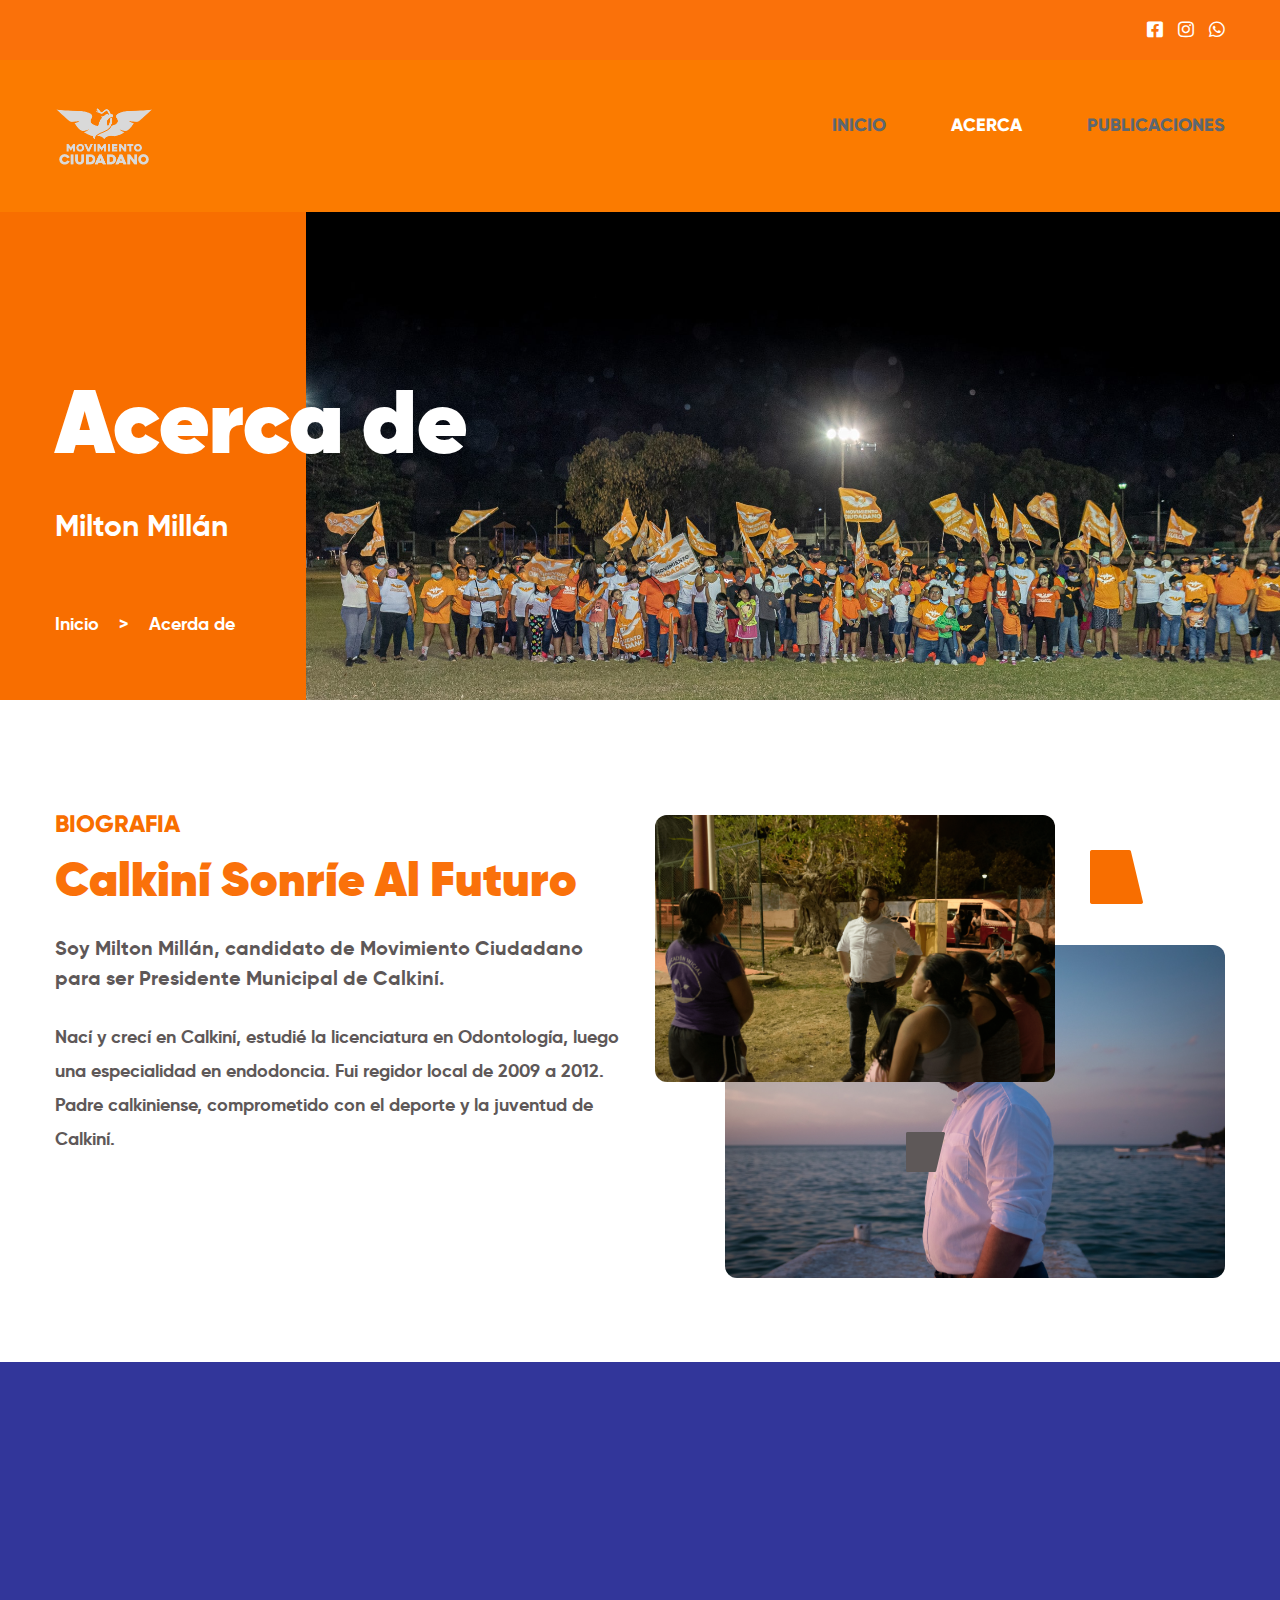
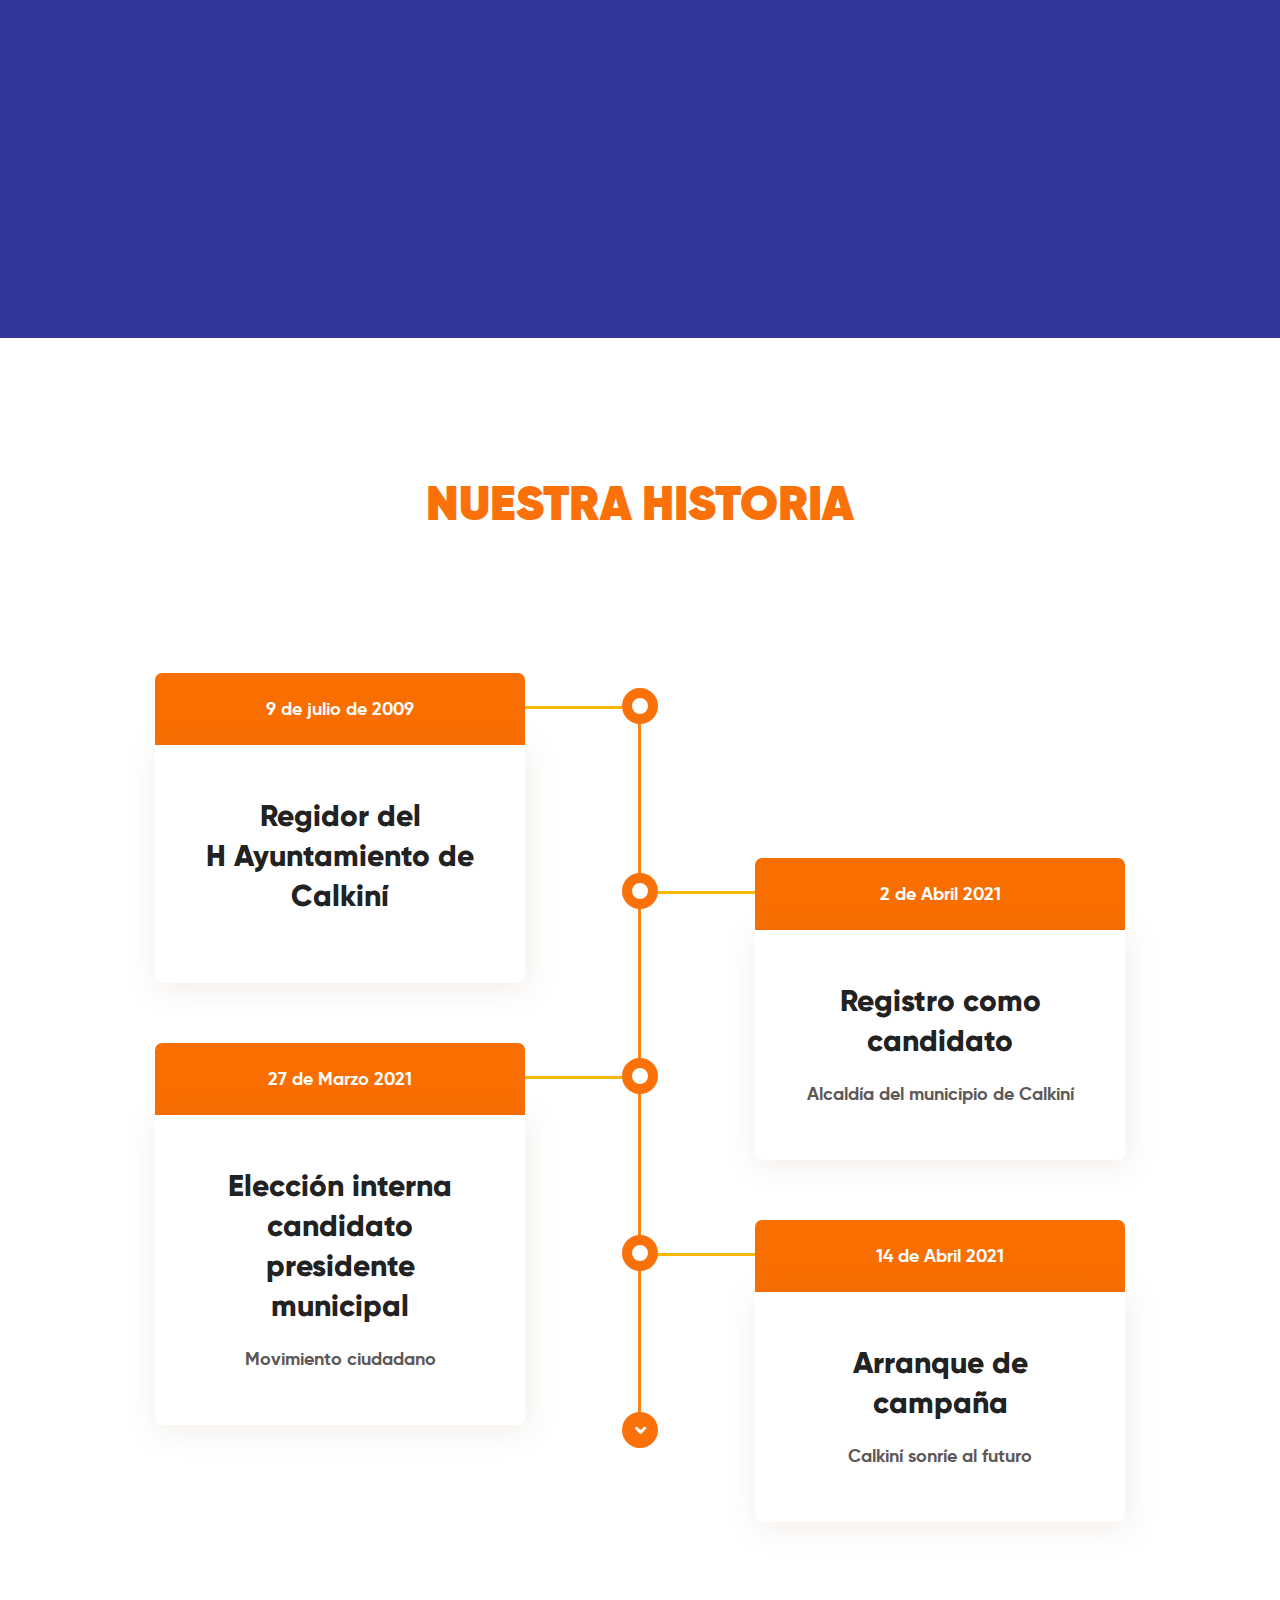
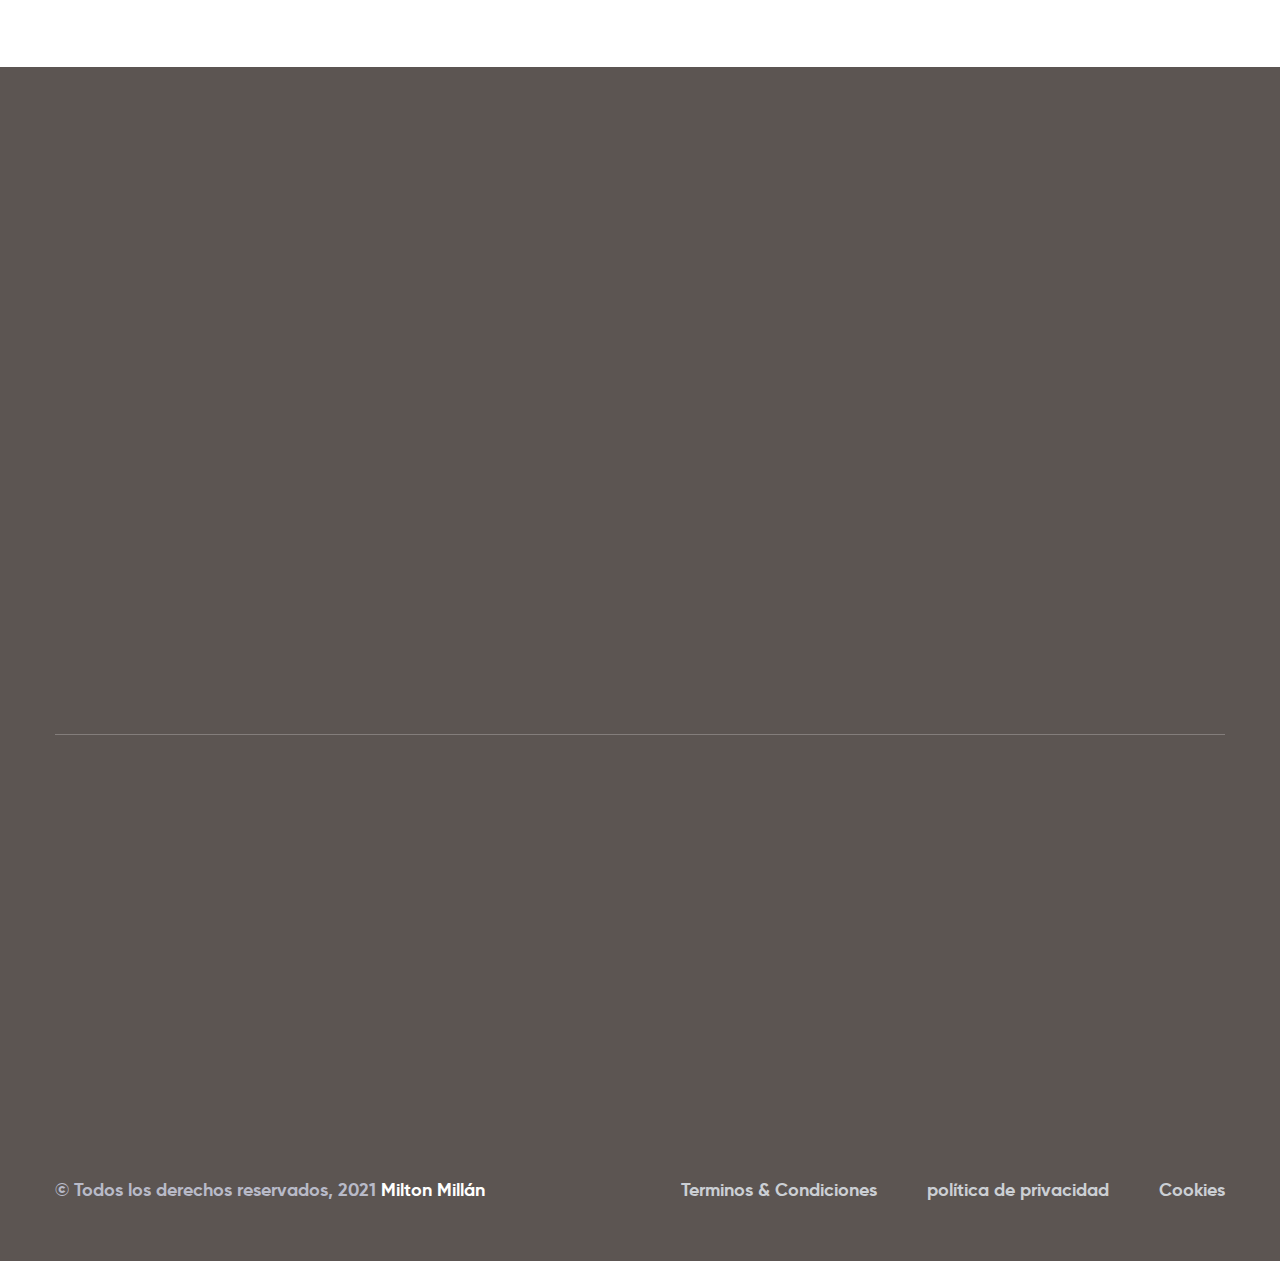
==== commit 8b4c4ec7: "url footer" ====
--- a/about.html
+++ b/about.html
@@ -56,7 +56,7 @@
                         },
                         text: {
                             subscribe: "Suscribirse", /* Prompt's text when not subscribed */
-                            
+
                             explanation: "Ya estas Suscrito", /* Optional text appearing before the prompt button */
                         },
                         unsubscribeEnabled: false, /* Controls whether the prompt is visible after subscription */
@@ -103,9 +103,11 @@
                         <div class="header_top_three_inner_right float-right">
                             <div class="header_top_three_inner_right_social">
                                 <div class="header_top_three_inner_right_social-list">
-                                    
-                                    <a href="https://www.facebook.com/soymiltonmillan/" aria-label="facebook"><i class="fab fa-facebook-square"></i></a>
-                                    <a href="https://www.instagram.com/soymiltonmillan" aria-label="instagram"><i class="fab fa-instagram"></i></a>
+
+                                    <a href="https://www.facebook.com/soymiltonmillan/" aria-label="facebook"><i
+                                            class="fab fa-facebook-square"></i></a>
+                                    <a href="https://www.instagram.com/soymiltonmillan" aria-label="instagram"><i
+                                            class="fab fa-instagram"></i></a>
                                     <a href="#" aria-label="whatsapp"><i class="fab fa-whatsapp"></i></a>
                                 </div>
                             </div>
@@ -182,13 +184,16 @@
                             <div class="block-title text-left">
                                 <h4>Biografia</h4>
                                 <h2>Calkiní sonríe al futuro</h2>
-                                <p class="block-title-text">Soy Milton Millán, candidato de Movimiento Ciudadano para ser Presidente Municipal de Calkiní.</p>
+                                <p class="block-title-text">Soy Milton Millán, candidato de Movimiento Ciudadano para
+                                    ser Presidente Municipal de Calkiní.</p>
                             </div>
                             <div class="about_one_left_text">
-                                <p>Nací y crecí en Calkiní, estudié la licenciatura en Odontología, luego una especialidad en endodoncia. Fui regidor local  de 2009 a 2012. Padre calkiniense, comprometido con el deporte y la juventud de Calkiní.</p>
+                                <p>Nací y crecí en Calkiní, estudié la licenciatura en Odontología, luego una
+                                    especialidad en endodoncia. Fui regidor local de 2009 a 2012. Padre calkiniense,
+                                    comprometido con el deporte y la juventud de Calkiní.</p>
                             </div>
                             <div class="top_section_one_preface_btn about_one_btn">
-                                
+
                             </div>
                         </div>
                     </div>
@@ -269,8 +274,8 @@
             <div class="container">
                 <div class="block-title text-center">
                     <h2>NUESTRA HISTORIA</h>
-                    <h4></h4>
-                    <p class="block-title-text">Biografia</p>
+                        <h4></h4>
+
                 </div>
                 <div class="history_box clearfix">
                     <ul class="list-unstyled history_main_box">
@@ -280,30 +285,30 @@
                             </div>
                             <div class="history_content_box">
                                 <h3>Regidor del <br>H Ayuntamiento de Calkiní</h3>
-                                
+
                             </div>
                         </li>
                         <li>
                             <div class="history_date_box">
+                                <span>27 de Marzo 2021</span>
+                            </div>
+                            <div class="history_content_box">
+                                <h3>Elección interna candidato presidente municipal</h3>
+                                <p>Movimiento ciudadano</p>
+                            </div>
+                        </li>
+                    </ul>
+                    <div class="history_main_box_border"></div>
+
+
+                    <ul class="list-unstyled history_main_box two">
+                        <li>
+                            <div class="history_date_box">
                                 <span>2 de Abril 2021</span>
                             </div>
                             <div class="history_content_box">
                                 <h3>Registro como candidato</h3>
                                 <p>Alcaldía del municipio de Calkiní</p>
-                            </div>
-                        </li>
-                    </ul>
-                    <div class="history_main_box_border"></div>
-
-
-                    <ul class="list-unstyled history_main_box two">
-                        <li>
-                            <div class="history_date_box">
-                                <span>27 de Marzo 2021</span>
-                            </div>
-                            <div class="history_content_box">
-                                <h3>Elección interna candidato presidente municipal</h3>
-                                <p>Movimiento ciudadano</p>
                             </div>
                         </li>
                         <li>
@@ -321,307 +326,310 @@
         </section>
         <!--History End-->
 
-<!--Site Footer One Start-->
-<footer class="site_footer_one">
-    <div class="container">
-        <div class="site_footer_one_top">
-            <div class="row">
-                <div class="col-xl-4 col-lg-4 wow fadeInUp">
-                    <div class="footer-widget__column footer-widget__our_campaign">
-                        <div class="footer-widget__title">
-                            <h3>Precampaña</h3>
-                        </div>
-                        <ul class="footer-widget__our_campaign_list list-unstyled">
-                            <li>
-                                <div class="footer-widget__our_campaign_image">
-                                    <img src="assets/images/resources/campaign-1-img-1.jpg" alt="">
-                                </div>
-                                <div class="footer-widget__our_campaign_content">
-                                    <h4>Reunion Virtual <span>Marzo 24, 2021</span></h4>
-                                    <p><a href="#">Lorem ipsum dolor sit amet consectetur.</a>
-                                    </p>
-                                </div>
-                            </li>
-                            <li>
-                                <div class="footer-widget__our_campaign_image">
-                                    <img src="assets/images/resources/campaign-1-img-2.jpg" alt="">
-                                </div>
-                                <div class="footer-widget__our_campaign_content">
-                                    <h4>Conociendo al candidato <span>Marzo 24, 2021</span></h4>
-                                    <p><a href="#">Lorem ipsum dolor sit amet consectetur.</a>
-                                    </p>
-                                </div>
-                            </li>
-                            <li>
-                                <div class="footer-widget__our_campaign_image">
-                                    <img src="assets/images/resources/campaign-1-img-3.jpg" alt="">
-                                </div>
-                                <div class="footer-widget__our_campaign_content">
-                                    <h4>Elección <span>Marzo 24, 2021</span></h4>
-                                    <p><a href="#">Lorem ipsum dolor sit amet consectetur.</a>
-                                    </p>
-                                </div>
-                            </li>
-                        </ul>
-                    </div>
-                </div>
-                <div class="col-xl-4 col-lg-4 wow fadeInUp" data-wow-delay="100ms">
-                    <div class="footer-widget__column footer-widget__our_campaign">
-                        <div class="footer-widget__title">
-                            <h3>Campaña</h3>
-                        </div>
-                        <ul class="footer-widget__our_campaign_list list-unstyled">
-                            <li>
-                                <div class="footer-widget__our_campaign_image">
-                                    <img src="assets/images/resources/campaign-2-img-1.jpg" alt="">
-                                </div>
-                                <div class="footer-widget__our_campaign_content">
-                                    <h4>Inicio de Campaña <span>Abril 01, 2021</span></h4>
-                                    <p><a href="#">Lorem ipsum dolor sit amet consectetur.</a>
-                                    </p>
-                                </div>
-                            </li>
-                            <li>
-                                <div class="footer-widget__our_campaign_image">
-                                    <img src="assets/images/resources/campaign-2-img-2.jpg" alt="">
-                                </div>
-                                <div class="footer-widget__our_campaign_content">
-                                    <h4>Escuchando a la gente <span>Abril 01, 2021</span></h4>
-                                    <p><a href="#">Lorem ipsum dolor sit amet consectetur.</a>
-                                    </p>
-                                </div>
-                            </li>
-                            <li>
-                                <div class="footer-widget__our_campaign_image">
-                                    <img src="assets/images/resources/campaign-2-img-3.jpg" alt="">
-                                </div>
-                                <div class="footer-widget__our_campaign_content">
-                                    <h4>Seguimos caminando <span>Abril 24, 2021</span></h4>
-                                    <p><a href="#">Lorem ipsum dolor sit amet consectetur.</a>
-                                    </p>
-                                </div>
-                            </li>
-                        </ul>
-                    </div>
-                </div>
-                <div class="col-xl-4 col-lg-4 wow fadeInUp" data-wow-delay="300ms">
-                    <div class="footer-widget__column footer-widget__featured_video">
-                        <div class="footer-widget__title">
-                            <h3>Video</h3>
-                        </div>
-                        <div class="footer-widget__featured_video_img">
-                            <img src="assets/images/resources/footer__featured_video_img_1.jpg" alt="">
-                            <div class="featured_video_btn_box">
-                                <a href="https://www.youtube.com/watch?v=i9E_Blai8vk"
-                                    class="featured_video_btn video-popup"><i class="icon-006-play"></i></a>
-                            </div>
-                        </div>
-                        <div class="footer-widget__featured_video_text">
-                            <h4>Platica<span>Marzo 7, 2021</span></h4>
-                            <p>Lorem ipsum dolor sit amet consectetur.</p>
-                        </div>
-                    </div>
-                </div>
-            </div>
-        </div>
-        <div class="site_footer_one_bottom">
-            <div class="row">
-                <div class="col-xl-4 col-lg-4 col-md-6 wow fadeInUp" data-wow-delay="100ms">
-                    <div class="footer-widget__column footer-widget__about marb">
-                        <div class="footer-widget__about_logo">
-                            <a href=""><img src="assets/images/miltonwhite.png" style="width: 150px;"
-                                    alt=""></a>
-                        </div>
-                        <div class="footer-widget__about_logo_text">
-                            <p>¡Sonríe al futuro!</p>
-                        </div>
-                        <div class="site_footer_one_bottom__social">
-                            
-                            <a href="https://www.facebook.com/soymiltonmillan/"><i class="fab fa-facebook-square"></i></a>
-                            <a href="https://www.instagram.com/soymiltonmillan"><i class="fab fa-instagram"></i></a>
-                            <a href="#"><i class="fab fa-whatsapp"></i></a>
-
-                        </div>
-                    </div>
-                </div>
-                <div class="col-xl-4 col-lg-4 col-md-6 wow fadeInUp" data-wow-delay="200ms">
-                    <div class="footer-widget__column footer-widget__address marb">
-                        <div class="footer-widget__title_two">
-                            <h3>Dirección</h3>
-                        </div>
-                        <ul class="footer-widget__address_list list-unstyled">
-                            <li>
-                                <div class="icon">
-                                    <span class="icon-005-pin"></span>
-                                </div>
-                                <div class="text">
-                                    <p>Calkiní , Campeche, México.</p>
-                                </div>
-                            </li>
-                            <li>
-                                <div class="icon">
-                                    <span class="icon-003-envelope"></span>
-                                </div>
-                                <div class="text">
-                                    <p><a href="#">contacto@mail.com</a></p>
-                                </div>
-                            </li>
-                            <li>
-                                <div class="icon">
-                                    <span class="icon-004-phone-call"></span>
-                                </div>
-                                <div class="text">
-                                    <p><a href="tel:123-456-098765">+52 987-456-098765</a></p>
-                                </div>
-                            </li>
-                        </ul>
-                    </div>
-                </div>
-                <div class="col-xl-1 col-lg-1 col-md-6 wow fadeInUp" data-wow-delay="300ms">
-                    <div class="footer-widget__column footer-widget__links margin-b-30">
-                        <div class="footer-widget__title_two">
-                            <h3>Links</h3>
-                        </div>
-                        <ul class="footer-widget__links_list list-unstyled">
-                            <li><a href="#">Inicio</a></li>
-                            <li><a href="#">Acerca</a></li>
-                            <li><a href="#">Publicaciones</a></li>
-                            <li><a href="#">Contacto</a></li>
-
-                        </ul>
-                    </div>
-                </div>
-                <div class="col-xl-3 col-lg-3 col-md-6 wow fadeInUp" data-wow-delay="400ms">
-                    <div class="footer-widget__column footer-widget__Resource">
-                        <div class="footer-widget__title_two">
-                            <h3></h3>
-                        </div>
-                        <ul class="footer-widget__Resource__links_list list-unstyled">
-                            <li><a href="#"></a></li>
-                            <li><a href="#"></a></li>
-                            <li><a href="#"></a></li>
-                            <li><a href="#"></a></li>
-                        </ul>
-                    </div>
-                </div>
-            </div>
-        </div>
-        <div class="site_footer_one_menu">
-            <div class="site_footer_one_menu_Designed_by">
-                <p>© Todos los derechos reservados, 2021 <span
-                        class="name">Milton Millán</span></p>
-            </div>
-            <ul class="site_footer_one_menu_list list-unstyled">
-                <li><a href="#">Terminos & Condiciones</a></li>
-                <li><a href="privacy.html">política de privacidad</a></li>
-                <li><a href="#">Cookies</a></li>
-            </ul>
+        <!--Site Footer One Start-->
+        <footer class="site_footer_one">
+            <div class="container">
+                <div class="site_footer_one_top">
+                    <div class="row">
+                        <div class="col-xl-4 col-lg-4 wow fadeInUp">
+                            <div class="footer-widget__column footer-widget__our_campaign">
+                                <div class="footer-widget__title">
+                                    <h3>Precampaña</h3>
+                                </div>
+                                <ul class="footer-widget__our_campaign_list list-unstyled">
+                                    <li>
+                                        <div class="footer-widget__our_campaign_image">
+                                            <img src="assets/images/resources/campaign-1-img-1.jpg" alt="">
+                                        </div>
+                                        <div class="footer-widget__our_campaign_content">
+                                            <h4>Reunion Virtual <span>Marzo 24, 2021</span></h4>
+                                            <p><a href="#">Lorem ipsum dolor sit amet consectetur.</a>
+                                            </p>
+                                        </div>
+                                    </li>
+                                    <li>
+                                        <div class="footer-widget__our_campaign_image">
+                                            <img src="assets/images/resources/campaign-1-img-2.jpg" alt="">
+                                        </div>
+                                        <div class="footer-widget__our_campaign_content">
+                                            <h4>Conociendo al candidato <span>Marzo 24, 2021</span></h4>
+                                            <p><a href="#">Lorem ipsum dolor sit amet consectetur.</a>
+                                            </p>
+                                        </div>
+                                    </li>
+                                    <li>
+                                        <div class="footer-widget__our_campaign_image">
+                                            <img src="assets/images/resources/campaign-1-img-3.jpg" alt="">
+                                        </div>
+                                        <div class="footer-widget__our_campaign_content">
+                                            <h4>Elección <span>Marzo 24, 2021</span></h4>
+                                            <p><a href="#">Lorem ipsum dolor sit amet consectetur.</a>
+                                            </p>
+                                        </div>
+                                    </li>
+                                </ul>
+                            </div>
+                        </div>
+                        <div class="col-xl-4 col-lg-4 wow fadeInUp" data-wow-delay="100ms">
+                            <div class="footer-widget__column footer-widget__our_campaign">
+                                <div class="footer-widget__title">
+                                    <h3>Campaña</h3>
+                                </div>
+                                <ul class="footer-widget__our_campaign_list list-unstyled">
+                                    <li>
+                                        <div class="footer-widget__our_campaign_image">
+                                            <img src="assets/images/resources/campaign-2-img-1.jpg" alt="">
+                                        </div>
+                                        <div class="footer-widget__our_campaign_content">
+                                            <h4>Inicio de Campaña <span>Abril 01, 2021</span></h4>
+                                            <p><a href="#">Lorem ipsum dolor sit amet consectetur.</a>
+                                            </p>
+                                        </div>
+                                    </li>
+                                    <li>
+                                        <div class="footer-widget__our_campaign_image">
+                                            <img src="assets/images/resources/campaign-2-img-2.jpg" alt="">
+                                        </div>
+                                        <div class="footer-widget__our_campaign_content">
+                                            <h4>Escuchando a la gente <span>Abril 01, 2021</span></h4>
+                                            <p><a href="#">Lorem ipsum dolor sit amet consectetur.</a>
+                                            </p>
+                                        </div>
+                                    </li>
+                                    <li>
+                                        <div class="footer-widget__our_campaign_image">
+                                            <img src="assets/images/resources/campaign-2-img-3.jpg" alt="">
+                                        </div>
+                                        <div class="footer-widget__our_campaign_content">
+                                            <h4>Seguimos caminando <span>Abril 24, 2021</span></h4>
+                                            <p><a href="#">Lorem ipsum dolor sit amet consectetur.</a>
+                                            </p>
+                                        </div>
+                                    </li>
+                                </ul>
+                            </div>
+                        </div>
+                        <div class="col-xl-4 col-lg-4 wow fadeInUp" data-wow-delay="300ms">
+                            <div class="footer-widget__column footer-widget__featured_video">
+                                <div class="footer-widget__title">
+                                    <h3>Video</h3>
+                                </div>
+                                <div class="footer-widget__featured_video_img">
+                                    <img src="assets/images/resources/footer__featured_video_img_1.jpg" alt="">
+                                    <div class="featured_video_btn_box">
+                                        <a href="https://www.youtube.com/watch?v=i9E_Blai8vk"
+                                            class="featured_video_btn video-popup"><i class="icon-006-play"></i></a>
+                                    </div>
+                                </div>
+                                <div class="footer-widget__featured_video_text">
+                                    <h4>Platica<span>Marzo 7, 2021</span></h4>
+                                    <p>Lorem ipsum dolor sit amet consectetur.</p>
+                                </div>
+                            </div>
+                        </div>
+                    </div>
+                </div>
+                <div class="site_footer_one_bottom">
+                    <div class="row">
+                        <div class="col-xl-4 col-lg-4 col-md-6 wow fadeInUp" data-wow-delay="100ms">
+                            <div class="footer-widget__column footer-widget__about marb">
+                                <div class="footer-widget__about_logo">
+                                    <a href=""><img src="assets/images/miltonwhite.png" style="width: 150px;"
+                                            alt=""></a>
+                                </div>
+                                <div class="footer-widget__about_logo_text">
+                                    <p>¡Sonríe al futuro!</p>
+                                </div>
+                                <div class="site_footer_one_bottom__social">
+
+                                    <a href="https://www.facebook.com/soymiltonmillan/"><i
+                                            class="fab fa-facebook-square"></i></a>
+                                    <a href="https://www.instagram.com/soymiltonmillan"><i
+                                            class="fab fa-instagram"></i></a>
+                                    <a href="#"><i class="fab fa-whatsapp"></i></a>
+
+                                </div>
+                            </div>
+                        </div>
+                        <div class="col-xl-4 col-lg-4 col-md-6 wow fadeInUp" data-wow-delay="200ms">
+                            <div class="footer-widget__column footer-widget__address marb">
+                                <div class="footer-widget__title_two">
+                                    <h3>Dirección</h3>
+                                </div>
+                                <ul class="footer-widget__address_list list-unstyled">
+                                    <li>
+                                        <div class="icon">
+                                            <span class="icon-005-pin"></span>
+                                        </div>
+                                        <div class="text">
+                                            <p>Calkiní , Campeche, México.</p>
+                                        </div>
+                                    </li>
+                                    <li>
+                                        <div class="icon">
+                                            <span class="icon-003-envelope"></span>
+                                        </div>
+                                        <div class="text">
+                                            <p><a href="#">contacto@mail.com</a></p>
+                                        </div>
+                                    </li>
+                                    <li>
+                                        <div class="icon">
+                                            <span class="icon-004-phone-call"></span>
+                                        </div>
+                                        <div class="text">
+                                            <p><a href="tel:123-456-098765">+52 987-456-098765</a></p>
+                                        </div>
+                                    </li>
+                                </ul>
+                            </div>
+                        </div>
+                        <div class="col-xl-1 col-lg-1 col-md-6 wow fadeInUp" data-wow-delay="300ms">
+                            <div class="footer-widget__column footer-widget__links margin-b-30">
+                                <div class="footer-widget__title_two">
+                                    <h3>Links</h3>
+                                </div>
+                                <ul class="footer-widget__links_list list-unstyled">
+                                    <li><a href="index.html">Inicio</a></li>
+                                    <li><a href="about.html">Acerca</a></li>
+                                    <li><a href="#">Publicaciones</a></li>
+                                    <li><a href="#">Contacto</a></li>
+
+                                </ul>
+                            </div>
+                        </div>
+                        <div class="col-xl-3 col-lg-3 col-md-6 wow fadeInUp" data-wow-delay="400ms">
+                            <div class="footer-widget__column footer-widget__Resource">
+                                <div class="footer-widget__title_two">
+                                    <h3></h3>
+                                </div>
+                                <ul class="footer-widget__Resource__links_list list-unstyled">
+                                    <li><a href="#"></a></li>
+                                    <li><a href="#"></a></li>
+                                    <li><a href="#"></a></li>
+                                    <li><a href="#"></a></li>
+                                </ul>
+                            </div>
+                        </div>
+                    </div>
+                </div>
+                <div class="site_footer_one_menu">
+                    <div class="site_footer_one_menu_Designed_by">
+                        <p>© Todos los derechos reservados, 2021 <span class="name">Milton Millán</span></p>
+                    </div>
+                    <ul class="site_footer_one_menu_list list-unstyled">
+                        <li><a href="#">Terminos & Condiciones</a></li>
+                        <li><a href="privacy.html">política de privacidad</a></li>
+                        <li><a href="#">Cookies</a></li>
+                    </ul>
+                </div>
+            </div>
+        </footer>
+        <!--Site Footer One End-->
+
+
+
+
+
+
+    </div><!-- /.page-wrapper -->
+
+    <a href="#" data-target="html" class="scroll-to-target scroll-to-top"><i class="fa fa-angle-up"></i></a>
+
+
+
+
+    <div class="mobile-nav__wrapper">
+        <div class="mobile-nav__overlay side-menu__toggler mobile-nav__toggler"></div>
+        <div class="mobile-nav__content">
+            <span class="mobile-nav__close side-menu__toggler mobile-nav__toggler">
+                <i class="fa fa-times"></i>
+            </span>
+            <div class="logo-box">
+                <a href="index.html" aria-label="logo image">
+                    <img src="assets/images/miltonwhite.png" style="width: 50%;" alt="" />
+                </a>
+            </div>
+            <!-- /.logo-box -->
+            <div class="mobile-nav__container clearfix"></div>
+            <!-- /.mobile-nav__container -->
+            <ul class="mobile-nav__contact list-unstyled">
+                <li>
+                    <i class="fas fa-thermometer-half"></i>
+                    <a id="clima"></a>
+                </li>
+                <script>
+                    var clima = document.querySelector('#clima')
+
+
+
+
+                    fetch('https://api.weatherapi.com/v1/current.json?key=8ac65309ca194f528bc193211211004&q=calkini-campeche-mexico')
+                        .then(res => res.json())
+                        .then(data => {
+                            console.log(data)
+                            clima.innerHTML = `<a>${data.current.temp_c} °C  ${data.location.name}, ${data.location.region}.</a`;
+
+                        })
+                </script>
+            </ul><!-- /.mobile-nav__contact -->
+            <div class="mobile-nav__top">
+                <div class="mobile-nav__social">
+
+                    <a href="https://www.facebook.com/soymiltonmillan/" aria-label="facebook"><i
+                            class="fab fa-facebook-square"></i></a>
+                    <a href="https://www.instagram.com/soymiltonmillan" aria-label="instagram"><i
+                            class="fab fa-instagram"></i></a>
+                    <a href="#" aria-label="whatsapp"><i class="fab fa-whatsapp"></i></a>
+
+                </div><!-- /.mobile-nav__social -->
+            </div><!-- /.mobile-nav__top -->
         </div>
     </div>
-</footer>
-<!--Site Footer One End-->
-
-
-
-
-
-
-</div><!-- /.page-wrapper -->
-
-<a href="#" data-target="html" class="scroll-to-target scroll-to-top"><i class="fa fa-angle-up"></i></a>
-
-
-
-
-<div class="mobile-nav__wrapper">
-<div class="mobile-nav__overlay side-menu__toggler mobile-nav__toggler"></div>
-<div class="mobile-nav__content">
-    <span class="mobile-nav__close side-menu__toggler mobile-nav__toggler">
-        <i class="fa fa-times"></i>
-    </span>
-    <div class="logo-box">
-        <a href="index.html" aria-label="logo image">
-            <img src="assets/images/miltonwhite.png" style="width: 50%;" alt="" />
-        </a>
+
+
+
+    <div class="search-popup">
+        <div class="search-popup__overlay custom-cursor__overlay">
+            <div class="cursor"></div>
+            <div class="cursor-follower"></div>
+        </div><!-- /.search-popup__overlay -->
+        <div class="search-popup__inner">
+            <form action="#" class="search-popup__form">
+                <input type="text" name="search" placeholder="Type here to Search....">
+                <button type="submit"><i class="fa fa-search"></i></button>
+            </form>
+        </div>
     </div>
-    <!-- /.logo-box -->
-    <div class="mobile-nav__container clearfix"></div>
-    <!-- /.mobile-nav__container -->
-    <ul class="mobile-nav__contact list-unstyled">
-        <li>
-            <i class="fas fa-thermometer-half"></i>
-            <a id="clima"></a>
-        </li>
-        <script>
-            var clima = document.querySelector('#clima')
-
-
-
-
-            fetch('https://api.weatherapi.com/v1/current.json?key=8ac65309ca194f528bc193211211004&q=calkini-campeche-mexico')
-                .then(res => res.json())
-                .then(data => {
-                    console.log(data)
-                    clima.innerHTML = `<a>${data.current.temp_c} °C  ${data.location.name}, ${data.location.region}.</a`;
-
-                })
-        </script>
-    </ul><!-- /.mobile-nav__contact -->
-    <div class="mobile-nav__top">
-        <div class="mobile-nav__social">
-           
-            <a href="https://www.facebook.com/soymiltonmillan/" aria-label="facebook"><i class="fab fa-facebook-square"></i></a>
-            <a href="https://www.instagram.com/soymiltonmillan" aria-label="instagram"><i class="fab fa-instagram"></i></a>
-            <a href="#" aria-label="whatsapp"><i class="fab fa-whatsapp"></i></a>
-
-        </div><!-- /.mobile-nav__social -->
-    </div><!-- /.mobile-nav__top -->
-</div>
-</div>
-
-
-
-<div class="search-popup">
-<div class="search-popup__overlay custom-cursor__overlay">
-    <div class="cursor"></div>
-    <div class="cursor-follower"></div>
-</div><!-- /.search-popup__overlay -->
-<div class="search-popup__inner">
-    <form action="#" class="search-popup__form">
-        <input type="text" name="search" placeholder="Type here to Search....">
-        <button type="submit"><i class="fa fa-search"></i></button>
-    </form>
-</div>
-</div>
-
-
-
-<script src="assets/js/jquery.min.js"></script>
-<script src="assets/js/bootstrap.bundle.min.js"></script>
-<script src="assets/js/owl.carousel.min.js"></script>
-<script src="assets/js/waypoints.min.js"></script>
-<script src="assets/js/jquery.counterup.min.js"></script>
-<script src="assets/js/TweenMax.min.js"></script>
-<script src="assets/js/wow.js"></script>
-<script src="assets/js/jquery.magnific-popup.min.js"></script>
-<script src="assets/js/jquery.ajaxchimp.min.js"></script>
-<script src="assets/js/swiper.min.js"></script>
-<script src="assets/js/typed-2.0.11.js"></script>
-<script src="assets/js/vegas.min.js"></script>
-<script src="assets/js/jquery.validate.min.js"></script>
-<script src="assets/js/bootstrap-select.min.js"></script>
-<script src="assets/js/countdown.min.js"></script>
-<script src="assets/js/jquery.mCustomScrollbar.concat.min.js"></script>
-<script src="assets/js/bootstrap-datepicker.min.js"></script>
-<script src="assets/js/nouislider.min.js"></script>
-<script src="assets/js/isotope.js"></script>
-<script src="assets/js/appear.js"></script>
-<script src="assets/js/jarallax.js"></script>
-<script src="http://maps.google.com/maps/api/js?key=AIzaSyATY4Rxc8jNvDpsK8ZetC7JyN4PFVYGCGM"></script>
-<script src="assets/js/clima.js"></script>
-
-<!-- template scripts -->
-<script src="assets/js/theme.js"></script>
+
+
+
+    <script src="assets/js/jquery.min.js"></script>
+    <script src="assets/js/bootstrap.bundle.min.js"></script>
+    <script src="assets/js/owl.carousel.min.js"></script>
+    <script src="assets/js/waypoints.min.js"></script>
+    <script src="assets/js/jquery.counterup.min.js"></script>
+    <script src="assets/js/TweenMax.min.js"></script>
+    <script src="assets/js/wow.js"></script>
+    <script src="assets/js/jquery.magnific-popup.min.js"></script>
+    <script src="assets/js/jquery.ajaxchimp.min.js"></script>
+    <script src="assets/js/swiper.min.js"></script>
+    <script src="assets/js/typed-2.0.11.js"></script>
+    <script src="assets/js/vegas.min.js"></script>
+    <script src="assets/js/jquery.validate.min.js"></script>
+    <script src="assets/js/bootstrap-select.min.js"></script>
+    <script src="assets/js/countdown.min.js"></script>
+    <script src="assets/js/jquery.mCustomScrollbar.concat.min.js"></script>
+    <script src="assets/js/bootstrap-datepicker.min.js"></script>
+    <script src="assets/js/nouislider.min.js"></script>
+    <script src="assets/js/isotope.js"></script>
+    <script src="assets/js/appear.js"></script>
+    <script src="assets/js/jarallax.js"></script>
+    <script src="http://maps.google.com/maps/api/js?key=AIzaSyATY4Rxc8jNvDpsK8ZetC7JyN4PFVYGCGM"></script>
+    <script src="assets/js/clima.js"></script>
+
+    <!-- template scripts -->
+    <script src="assets/js/theme.js"></script>
 
 
 </body>
